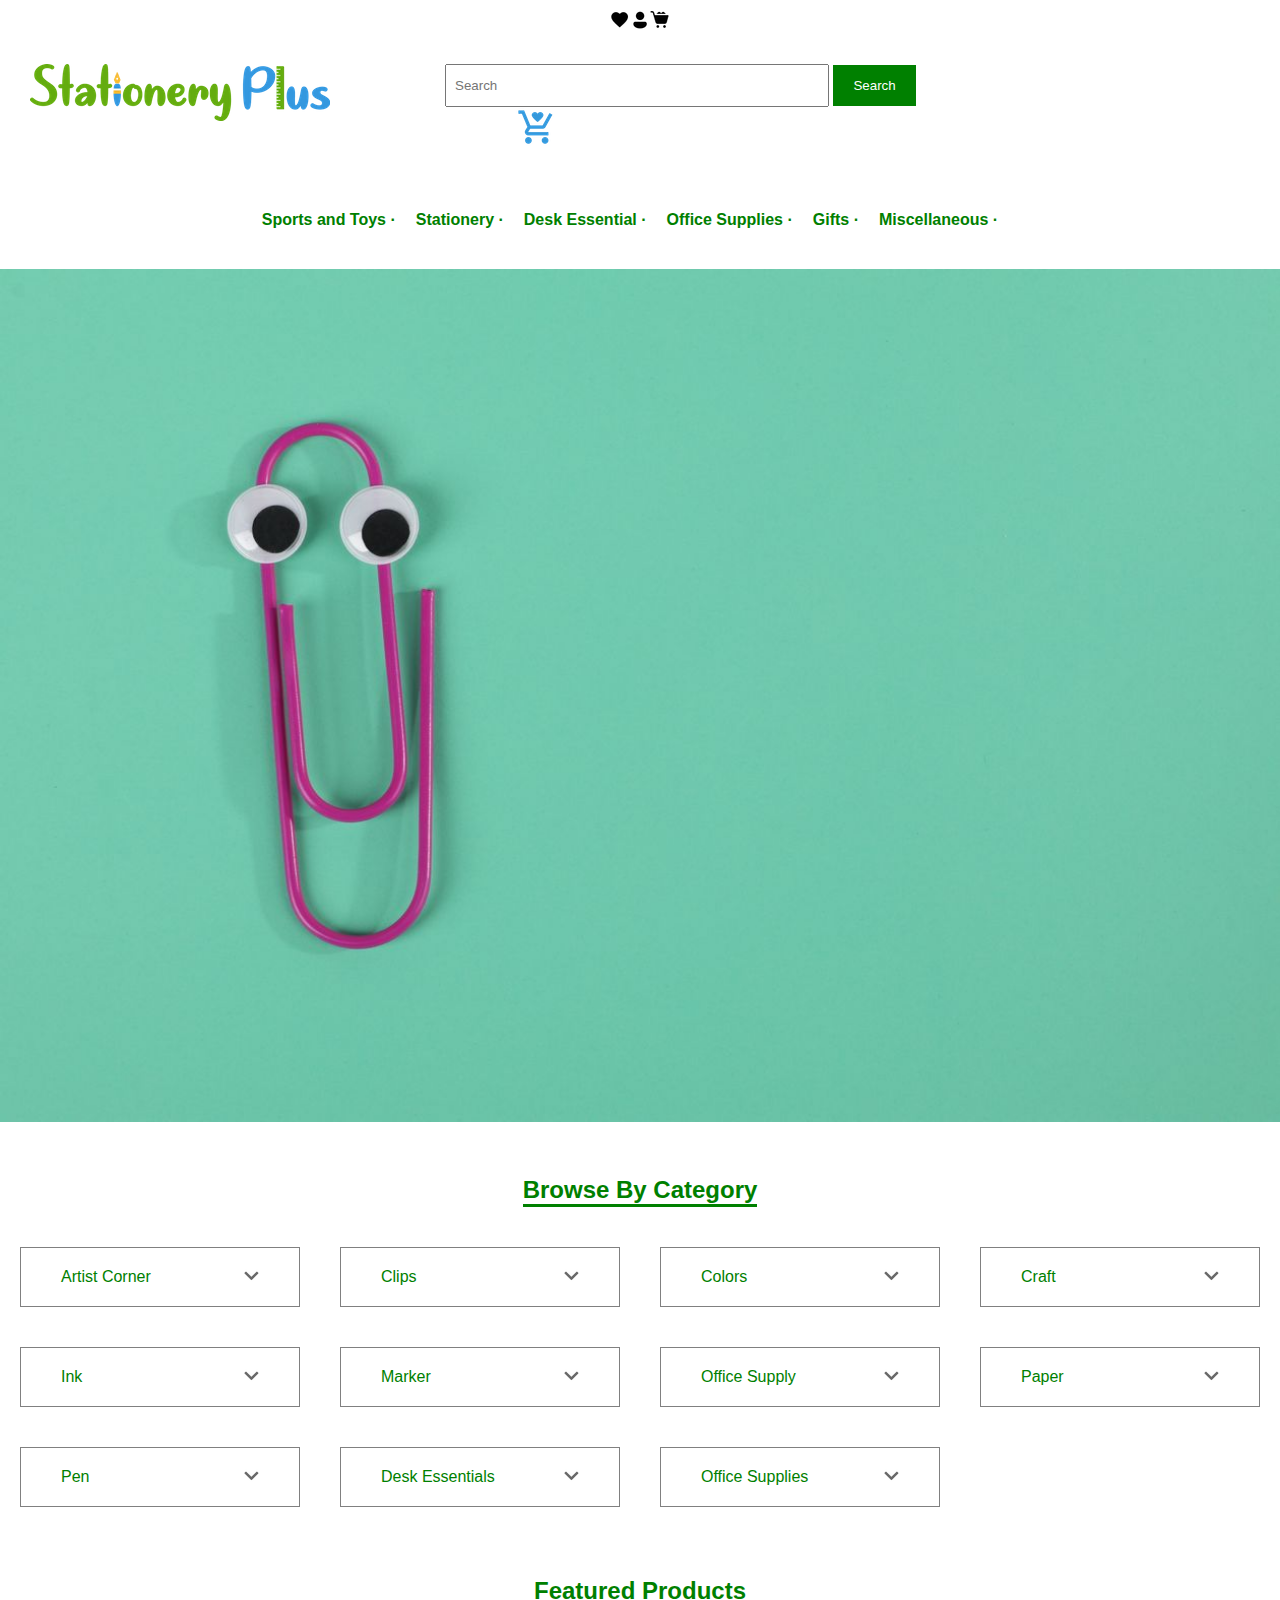
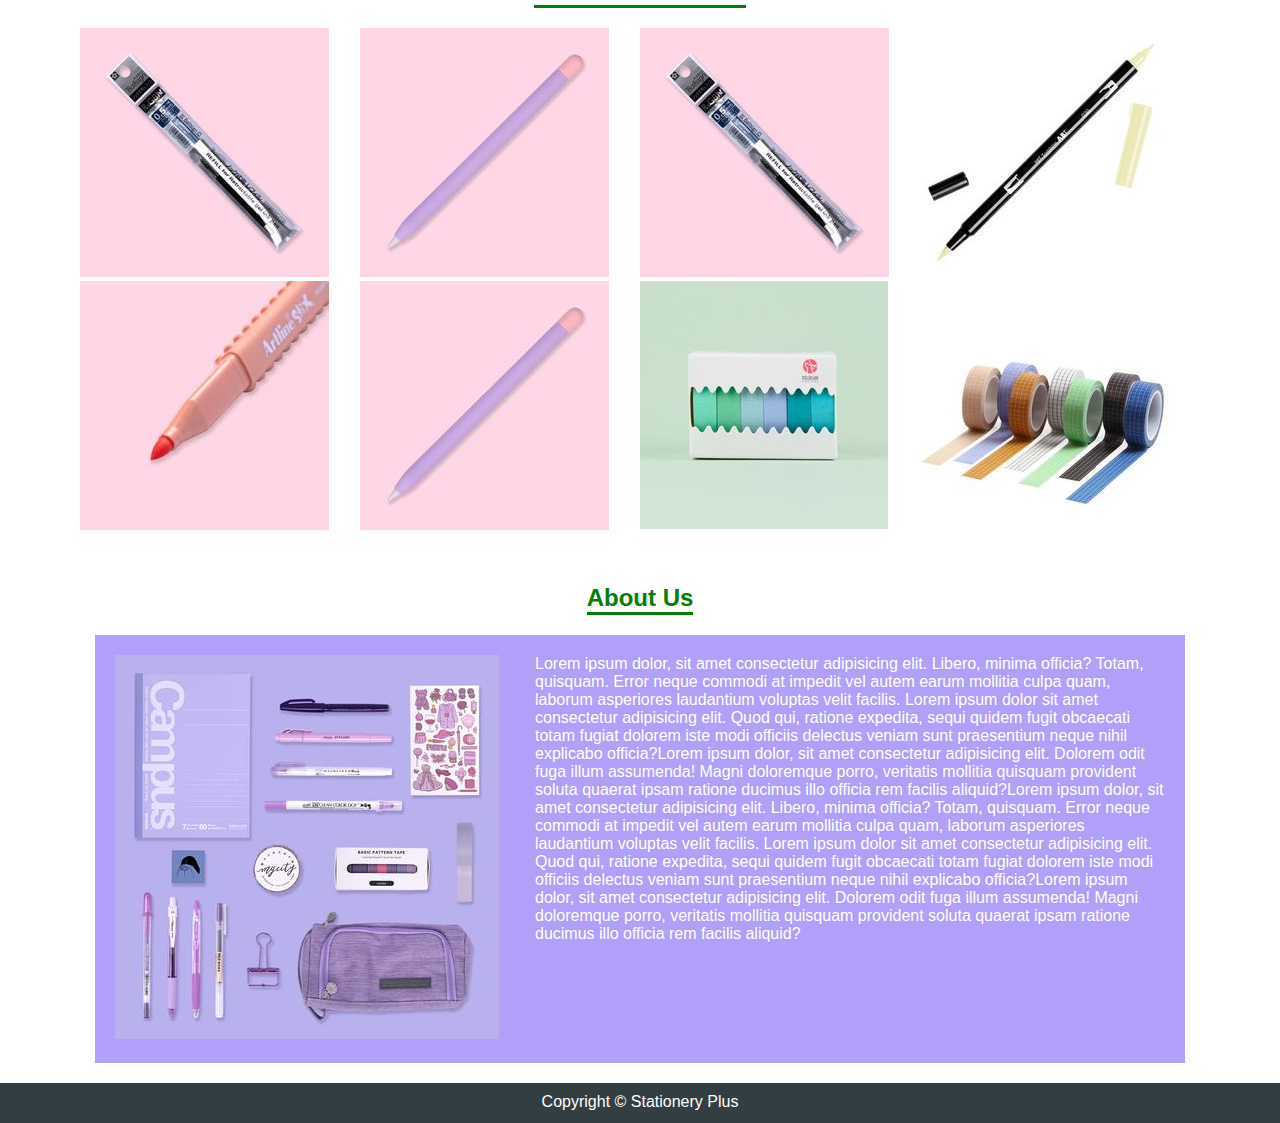
==== index.html @ c3bbb1f9 "first commit" ====
<!DOCTYPE html>
<html lang="en">

<head>
    <meta charset="UTF-8">
    <meta http-equiv="X-UA-Compatible" content="IE=edge">
    <meta name="viewport" content="width=device-width, initial-scale=1.0">
    <link rel="stylesheet" href="./css/reset.css">
    <link rel="stylesheet" href="./css/layout.css">
    <link rel="stylesheet" href="css/style.css">
    <title>Stationery Plus</title>
</head>

<body>
    <header>
        <top-header>
            <ul class="top-icons">
                <li class="top-icon">
                    <a href="#"><img src="./img/icons/icons8-heart-24.png" alt="favourites"></a>
                </li>
                <li class="top-icon">
                    <a href="#"><img src="./img/icons/icons8-account-48.png" alt="my account"></a>
                </li>
                <li class="top-icon">
                    <a href="#"><img src="./img/icons/icons8-buying-30.png" alt="cart"></a>
                </li>
            </ul>
        </top-header>
        <bottom-header>
            <div class="logo-header">
                <div class="logo-wrapper">
                    <img src="./img/logo.png" alt="#">
                </div>
                <div class="search-wrapper">
                    <input type="text" placeholder="Search">
                    <button class="search-button">Search</button>
                </div>
                <div class="cart-wrapper">
                    <img src="./img/icons/5aab5318-c19e-4241-a683-129e97565eda.png" alt="cart">
                </div>

            </div>
        </bottom-header>
    </header>
    <navbar>
        <ul class="bottom-navbar">
            <li> <a href="#">Sports and Toys &middot;</a></li>
            <li><a href="#">Stationery &middot;</a></li>
            <li><a href="#">Desk Essential &middot;</a></li>
            <li><a href="#">Office Supplies &middot;</a></li>
            <li><a href="#">Gifts &middot;</a></li>
            <li><a href="#">Miscellaneous &#183;</a></li>
        </ul>
    </navbar>
    <main>
        <section class="wrapper carousel clearfix">
            <img src="./img/items/case.jpg" alt="pexels">
        </section>
        <section class="wrapper category">
            <h2 class="section-title">Browse By Category</h2>
            <div class="boxes">
                <ul class="list-of-categories">
                    <li class="category-item">Artist Corner <img src="./img/icons/icons8-expand-arrow-26(1).png" alt=""></li>
                    <li class="category-item">Clips <img src="./img/icons/icons8-expand-arrow-26(1).png" alt=""></li>
                    <li class="category-item">Colors <img src="./img/icons/icons8-expand-arrow-26(1).png" alt=""></li>
                    <li class="category-item">Craft <img src="./img/icons/icons8-expand-arrow-26(1).png" alt=""></li>
                    <li class="category-item">Ink <img src="./img/icons/icons8-expand-arrow-26(1).png" alt=""></li>
                    <li class="category-item">Marker <img src="./img/icons/icons8-expand-arrow-26(1).png" alt=""></li>
                    <li class="category-item">Office Supply <img src="./img/icons/icons8-expand-arrow-26(1).png" alt=""></li>
                    <li class="category-item">Paper <img src="./img/icons/icons8-expand-arrow-26(1).png" alt=""></li>
                    <li class="category-item">Pen <img src="./img/icons/icons8-expand-arrow-26(1).png" alt=""></li>
                    <li class="category-item"> Desk Essentials <img src="./img/icons/icons8-expand-arrow-26(1).png" alt=""></li>
                    <li class="category-item">Office Supplies <img src="./img/icons/icons8-expand-arrow-26(1).png" alt=""></li>

                </ul>
            </div>
        </section>
        <section class="wrapper products clearfix">
            <h2 class="section-title">Featured Products</h2>
            <div class="product-group">
                <li class="product-item">
                    <a href="#"><img src="./img/items/ballpen.jpg" alt=""></a>
                </li>
                <li class="product-item">
                    <a href="#"><img src="./img/items/pencil.jpg" alt="pencil case"></a>
                </li>
                <li class="product-item">
                    <a href="#"><img src="./img/items/ballpen.jpg" alt="ballpen"></a>
                </li>
                <li class="product-item">
                    <a href="#"><img src="./img/items/double-marker.jpg" alt="double marker"></a>
                </li>
                <li class="product-item">
                    <a href="#"><img src="./img/items/marker.jpg" alt="marker"></a>
                </li>
                <li class="product-item">
                    <a href="#"><img src="./img/items/pencil.jpg" alt="pencil"></a>
                </li>
                <li class="product-item">
                    <a href="#"><img src="./img/items/ribbon.jpg" alt="ribbon"></a>
                </li>
                <li class="product-item">
                    <a href="#"><img src="./img/items/tape.jpg" alt="tape"></a>
                </li>
                <!-- <li class="product-item">
                    <a href="#"><img src="./img/items/scissors-1.jpg" alt="scissors"></a>
                </li> -->

            </div>
        </section>
        <article class="wrapper aboutus">
            <h2 class="section-title">About Us</h2>
            <div class="container">
                <div class="about-image"><img src="./img/purple_384x384.jpg" alt="Set Stationary"></div>
                <div class="about-text">Lorem ipsum dolor, sit amet consectetur adipisicing elit. Libero, minima officia? Totam, quisquam. Error neque commodi at impedit vel autem earum mollitia culpa quam, laborum asperiores laudantium voluptas velit facilis. Lorem ipsum dolor
                    sit amet consectetur adipisicing elit. Quod qui, ratione expedita, sequi quidem fugit obcaecati totam fugiat dolorem iste modi officiis delectus veniam sunt praesentium neque nihil explicabo officia?Lorem ipsum dolor, sit amet consectetur
                    adipisicing elit. Dolorem odit fuga illum assumenda! Magni doloremque porro, veritatis mollitia quisquam provident soluta quaerat ipsam ratione ducimus illo officia rem facilis aliquid?Lorem ipsum dolor, sit amet consectetur adipisicing
                    elit. Libero, minima officia? Totam, quisquam. Error neque commodi at impedit vel autem earum mollitia culpa quam, laborum asperiores laudantium voluptas velit facilis. Lorem ipsum dolor sit amet consectetur adipisicing elit. Quod
                    qui, ratione expedita, sequi quidem fugit obcaecati totam fugiat dolorem iste modi officiis delectus veniam sunt praesentium neque nihil explicabo officia?Lorem ipsum dolor, sit amet consectetur adipisicing elit. Dolorem odit fuga
                    illum assumenda! Magni doloremque porro, veritatis mollitia quisquam provident soluta quaerat ipsam ratione ducimus illo officia rem facilis aliquid?</div>
            </div>
        </article>
        <section class="wrapper moreinfo">
            <!-- <h2 class="section-title">Our Partners</h2> -->
            <div class="partners">

            </div>
        </section>
    </main>
    <footer>
        Copyright &#169; Stationery Plus
    </footer>
</body>

</html>
---- css/layout.css ----
.top-icons {
     margin: 0 auto;
     display: table;
     padding: 10px 0;
 }
 
 .top-icon {
     display: inline-block;
 }
 
 .logo-header {
     display: inline-block;
     padding: 20px 30px;
 }
 
 .logo {
     padding: 10px;
 }
 
 .logo-wrapper {
     float: left;
 }
 
 .search-wrapper {
     float: left;
     margin-left: 115px;
 }
 
 .search-wrapper>input {
     padding: 12px 195px 12px 8px;
 }
 
 .search-button {
     padding: 13px 20px;
 }
 
 .cart-wrapper {
     display: inline-block;
     margin: 0px 185px;
 }
 
 navbar>ul {
     padding: 40px 20px;
     display: table;
     margin: 0 auto;
 }
 
 navbar>ul>li {
     display: inline-block;
     padding-right: 20px;
 }
 
 .carousel>img {
     width: 100%;
     height: 80%;
 }
 
 .section-title {
     margin: 0 auto 20px auto;
     display: table;
     padding: 50px 0 0 0;
 }
 
 .list-of-categories {
     margin: 0 auto;
     display: grid;
     grid-template-columns: 1fr 1fr 1fr 1fr;
 }
 
 .category-item {
     padding: 20px 40px;
     margin: 20px;
     display: inline-block;
 }
 
 .category-item>img {
     float: right;
 }
 
 .product-group {
     margin: 0 80px;
     display: grid;
     grid-template-columns: 1fr 1fr 1fr 1fr;
     list-style: none;
 }
 
 .container {
     display: grid;
     grid-template-columns: 1fr 1.5fr;
     margin: 0 95px;
     padding: 20px;
 }
 
 footer {
     height: 40px;
     width: 100%;
     margin: 20px 0 0 0;
 }
 /* 
.products {
    height: 100px;
    width: 100%;
    background-color: yellow;
}


.moreinfo {
    height: 100px;
    width: 100%;
    background-color: blue;
}


} */
---- css/style.css ----
.search-button {
    border: none;
    background-color: green;
    color: white;
}

navbar>ul>li {
    font-weight: bold;
}

navbar>ul>li>a {
    color: green;
}

.section-title {
    color: green;
    border-bottom: 3px solid green;
}

.category-item {
    border: 1px solid grey;
    color: green;
}

.container {
    background-color: #B19FF9;
    color: white;
}

footer {
    background-color: #323E42;
    color: white;
    text-align: center;
    padding: 10px;
}
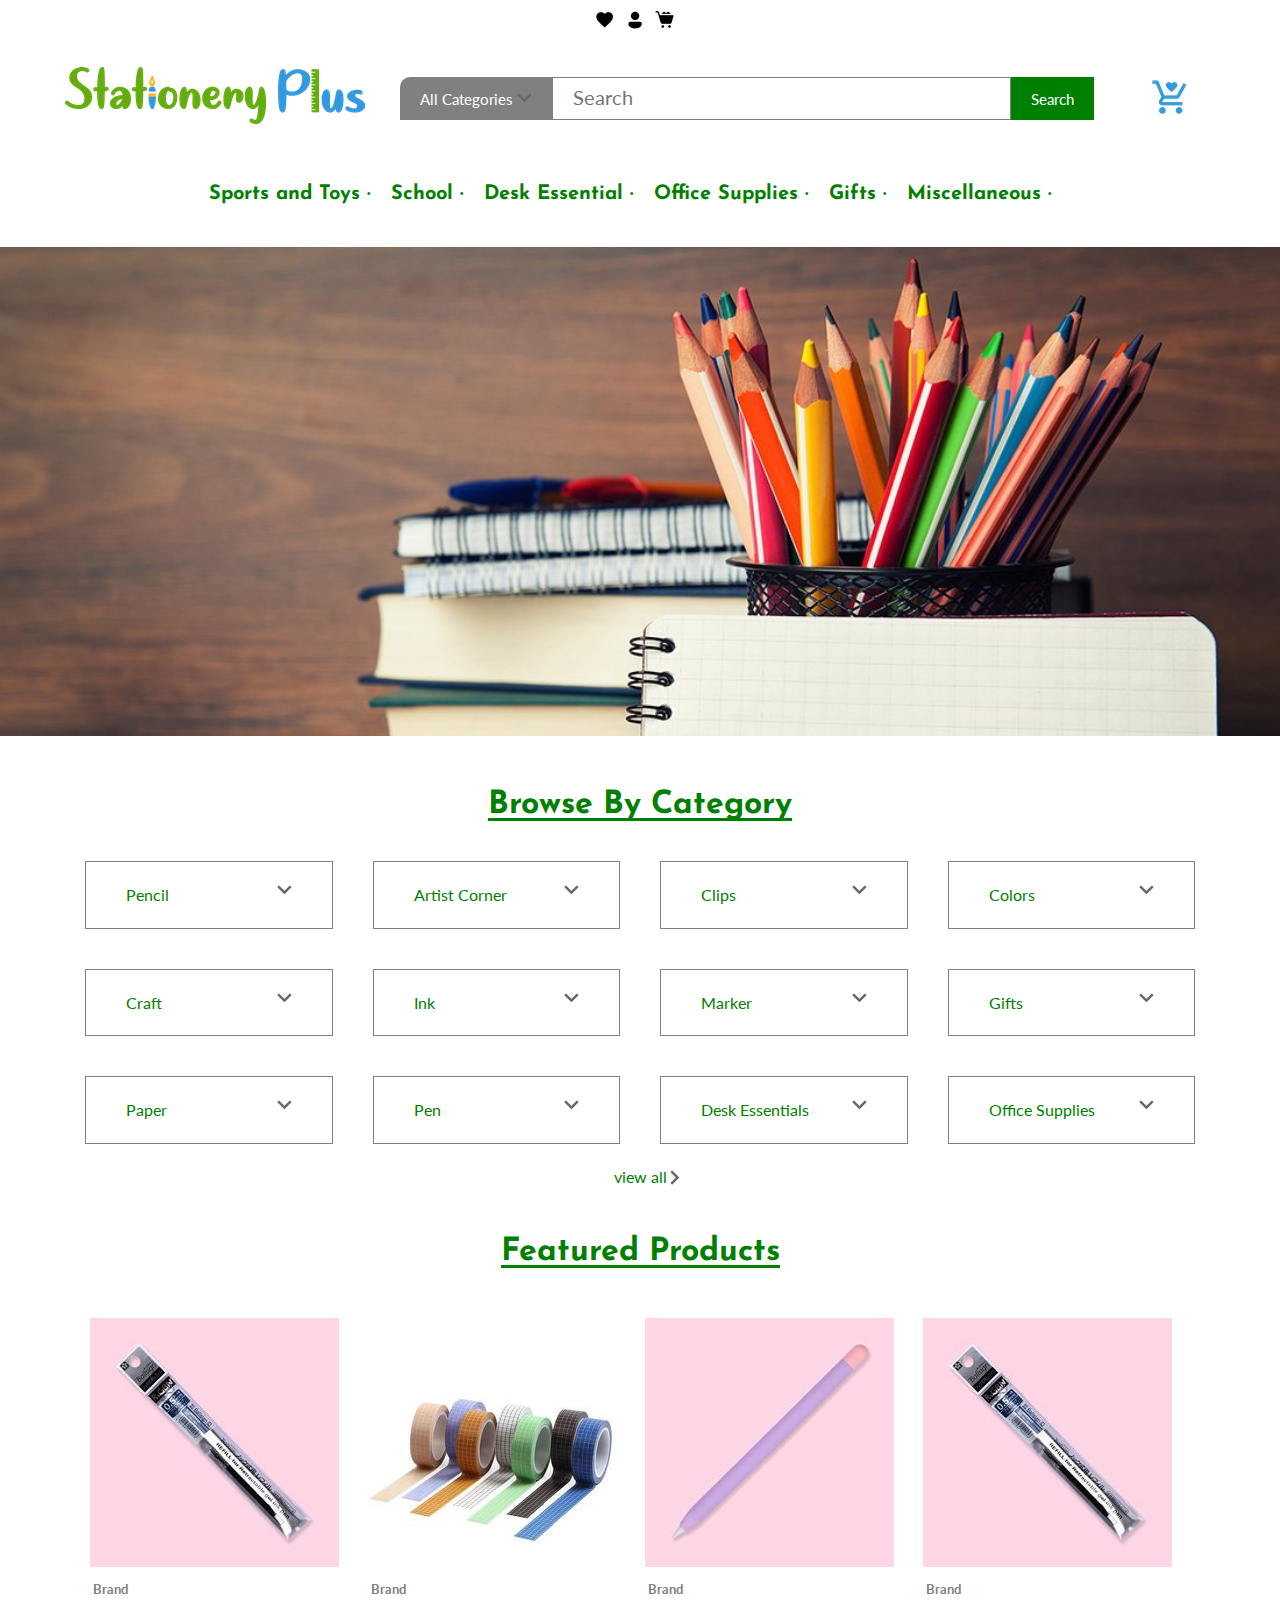
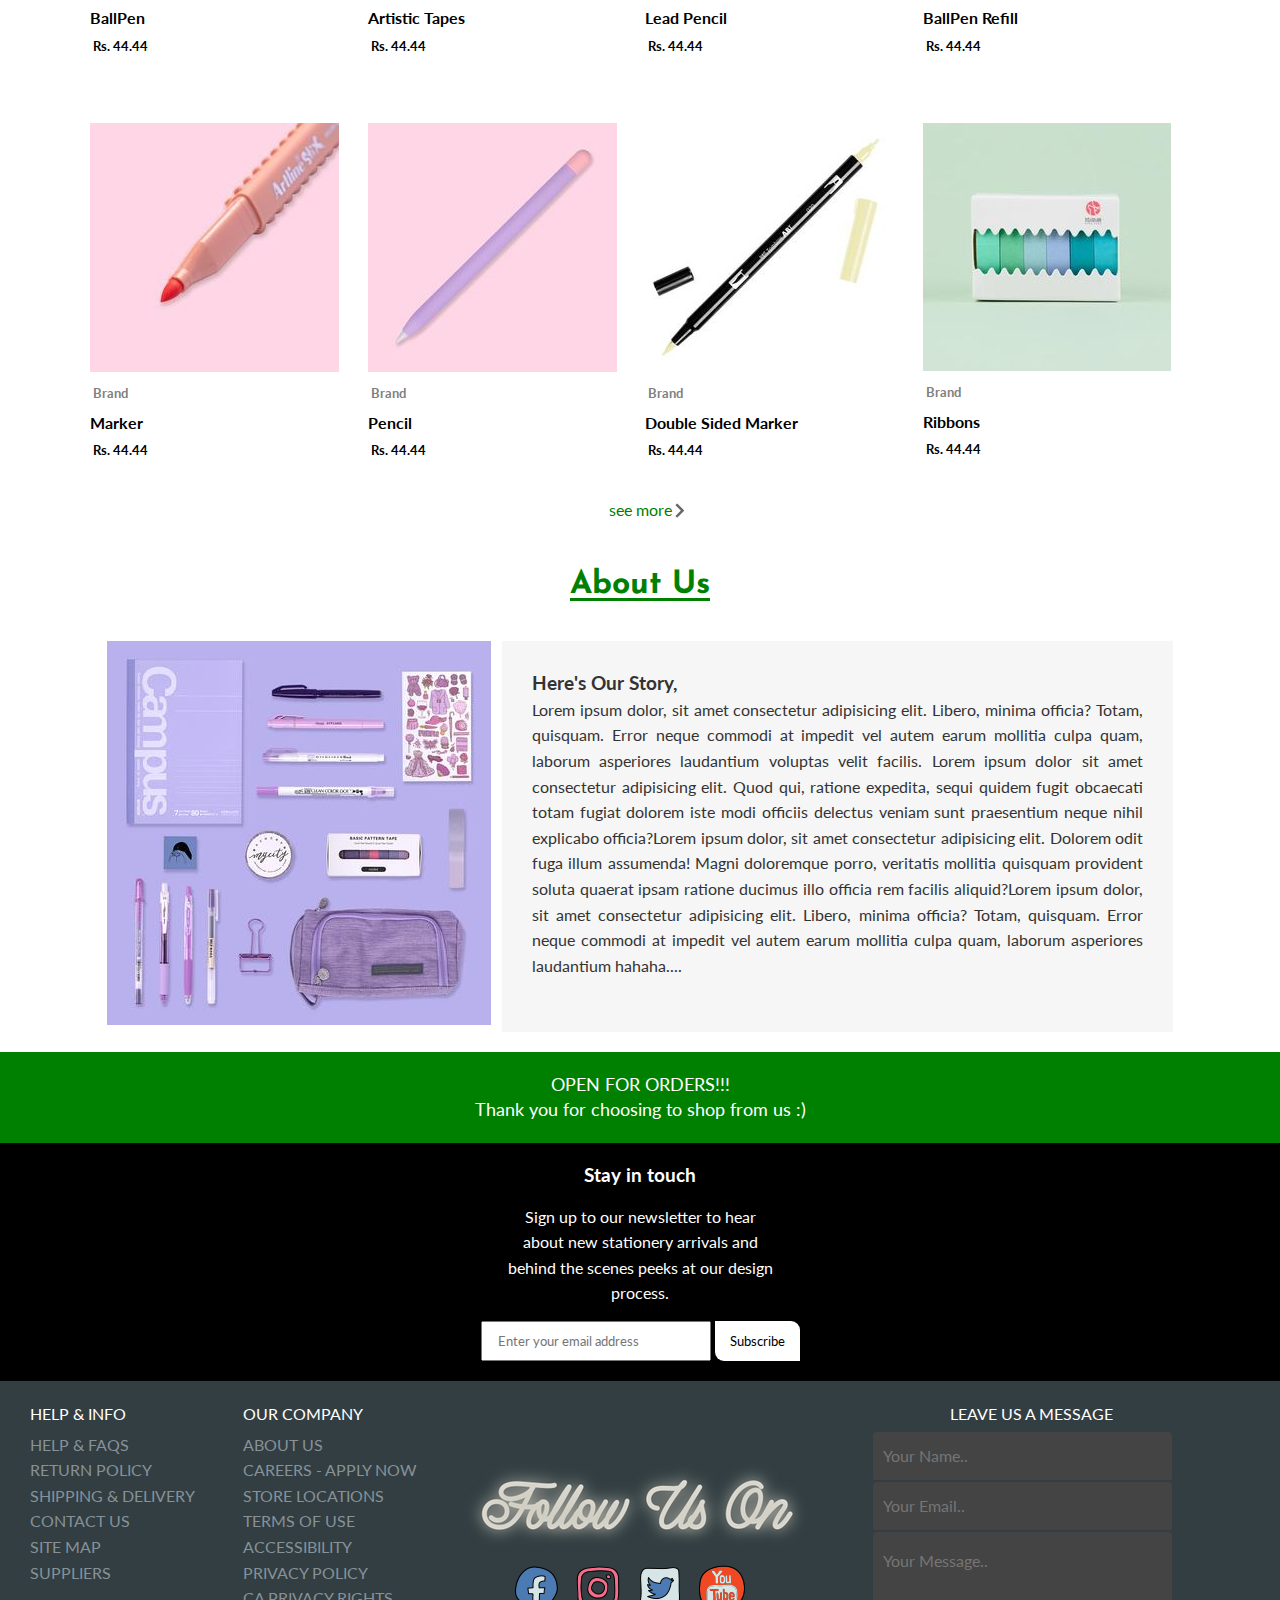
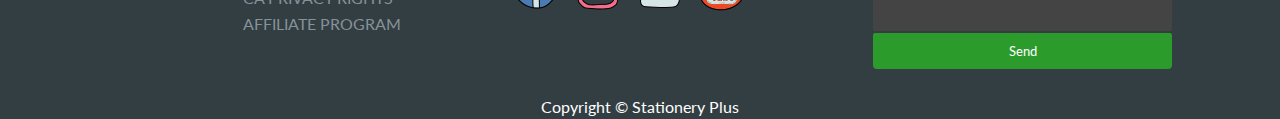
==== commit 2b3962be: "style: index page layout" ====
--- a/index.html
+++ b/index.html
@@ -8,6 +8,9 @@
     <link rel="stylesheet" href="./css/reset.css">
     <link rel="stylesheet" href="./css/layout.css">
     <link rel="stylesheet" href="css/style.css">
+    <link rel="preconnect" href="https://fonts.gstatic.com">
+    <link href="https://fonts.googleapis.com/css2?family=Josefin+Sans:wght@100;200;300;400;500;600;700&display=swap" rel="stylesheet">
+    <link href="https://fonts.googleapis.com/css2?family=Lato:wght@300;400;700;900&display=swap" rel="stylesheet">
     <title>Stationery Plus</title>
 </head>
 
@@ -32,8 +35,12 @@
                     <img src="./img/logo.png" alt="#">
                 </div>
                 <div class="search-wrapper">
-                    <input type="text" placeholder="Search">
-                    <button class="search-button">Search</button>
+                    <form action="#">
+                        <div class="search-text">
+                            <button class="category-search-button button">All Categories <img src="./img/icons/icons8-expand-arrow-26(1).png" alt="dropdown"></button><input type="text" placeholder="Search"><button class="search-button button">Search</button>
+                        </div>
+                    </form>
+                    </form>
                 </div>
                 <div class="cart-wrapper">
                     <img src="./img/icons/5aab5318-c19e-4241-a683-129e97565eda.png" alt="cart">
@@ -45,7 +52,7 @@
     <navbar>
         <ul class="bottom-navbar">
             <li> <a href="#">Sports and Toys &middot;</a></li>
-            <li><a href="#">Stationery &middot;</a></li>
+            <li><a href="#">School &middot;</a></li>
             <li><a href="#">Desk Essential &middot;</a></li>
             <li><a href="#">Office Supplies &middot;</a></li>
             <li><a href="#">Gifts &middot;</a></li>
@@ -54,70 +61,115 @@
     </navbar>
     <main>
         <section class="wrapper carousel clearfix">
-            <img src="./img/items/case.jpg" alt="pexels">
+            <img src="./img/banner.jpg" alt="pexels">
         </section>
         <section class="wrapper category">
             <h2 class="section-title">Browse By Category</h2>
             <div class="boxes">
                 <ul class="list-of-categories">
+                    <li class="category-item">Pencil <img src="./img/icons/icons8-expand-arrow-26(1).png" alt=""></li>
                     <li class="category-item">Artist Corner <img src="./img/icons/icons8-expand-arrow-26(1).png" alt=""></li>
                     <li class="category-item">Clips <img src="./img/icons/icons8-expand-arrow-26(1).png" alt=""></li>
                     <li class="category-item">Colors <img src="./img/icons/icons8-expand-arrow-26(1).png" alt=""></li>
                     <li class="category-item">Craft <img src="./img/icons/icons8-expand-arrow-26(1).png" alt=""></li>
                     <li class="category-item">Ink <img src="./img/icons/icons8-expand-arrow-26(1).png" alt=""></li>
                     <li class="category-item">Marker <img src="./img/icons/icons8-expand-arrow-26(1).png" alt=""></li>
-                    <li class="category-item">Office Supply <img src="./img/icons/icons8-expand-arrow-26(1).png" alt=""></li>
+                    <li class="category-item">Gifts<img src="./img/icons/icons8-expand-arrow-26(1).png" alt=""></li>
                     <li class="category-item">Paper <img src="./img/icons/icons8-expand-arrow-26(1).png" alt=""></li>
                     <li class="category-item">Pen <img src="./img/icons/icons8-expand-arrow-26(1).png" alt=""></li>
                     <li class="category-item"> Desk Essentials <img src="./img/icons/icons8-expand-arrow-26(1).png" alt=""></li>
                     <li class="category-item">Office Supplies <img src="./img/icons/icons8-expand-arrow-26(1).png" alt=""></li>
-
                 </ul>
+                <span class="view-all"><a href="#">view all 
+                    <span><img class="more-btn" src="./img/icons/view-more.png" alt="view more"></span></a>
+                </span>
             </div>
         </section>
         <section class="wrapper products clearfix">
             <h2 class="section-title">Featured Products</h2>
             <div class="product-group">
                 <li class="product-item">
-                    <a href="#"><img src="./img/items/ballpen.jpg" alt=""></a>
+                    <a href="#"><img src="./img/items/ballpen.jpg" alt="ballpen"></a>
+                    <span>
+                        <h5 class="brand">Brand</h5>
+                        <h4 class="title">BallPen</h4>
+                        <h5 class="price">Rs. 44.44</h5>
+                    </span>
+                </li>
+                <li class="product-item">
+                    <a href="#"><img src="./img/items/tape.jpg" alt="tape"></a>
+                    <span>
+                        <h5 class="brand">Brand</h5>
+                        <h4 class="title">Artistic Tapes</h4>
+                        <h5 class="price">Rs. 44.44</h5>
+                    </span>
                 </li>
                 <li class="product-item">
                     <a href="#"><img src="./img/items/pencil.jpg" alt="pencil case"></a>
+                    <span>
+                        <h5 class="brand">Brand</h5>
+                        <h4 class="title">Lead Pencil</h4>
+                        <h5 class="price">Rs. 44.44</h5>
+                    </span>
                 </li>
                 <li class="product-item">
                     <a href="#"><img src="./img/items/ballpen.jpg" alt="ballpen"></a>
+                    <span>
+                        <h5 class="brand">Brand</h5>
+                        <h4 class="title">BallPen Refill</h4>
+                        <h5 class="price">Rs. 44.44</h5>
+                    </span>
+                </li>
+                <li class="product-item">
+                    <a href="#"><img src="./img/items/marker.jpg" alt="marker"></a>
+                    <span>
+                        <h5 class="brand">Brand</h5>
+                        <h4 class="title">Marker</h4>
+                        <h5 class="price">Rs. 44.44</h5>
+                    </span>
+                </li>
+                <li class="product-item">
+                    <a href="#"><img src="./img/items/pencil.jpg" alt="pencil"></a>
+                    <span>
+                        <h5 class="brand">Brand</h5>
+                        <h4 class="title">Pencil</h4>
+                        <h5 class="price">Rs. 44.44</h5>
+                    </span>
                 </li>
                 <li class="product-item">
                     <a href="#"><img src="./img/items/double-marker.jpg" alt="double marker"></a>
-                </li>
-                <li class="product-item">
-                    <a href="#"><img src="./img/items/marker.jpg" alt="marker"></a>
-                </li>
-                <li class="product-item">
-                    <a href="#"><img src="./img/items/pencil.jpg" alt="pencil"></a>
+                    <span>
+                        <h5 class="brand">Brand</h5>
+                        <h4 class="title">Double Sided Marker</h4>
+                        <h5 class="price">Rs. 44.44</h5>
+                    </span>
                 </li>
                 <li class="product-item">
                     <a href="#"><img src="./img/items/ribbon.jpg" alt="ribbon"></a>
-                </li>
-                <li class="product-item">
-                    <a href="#"><img src="./img/items/tape.jpg" alt="tape"></a>
+                    <span>
+                        <h5 class="brand">Brand</h5>
+                        <h4 class="title">Ribbons</h4>
+                        <h5 class="price">Rs. 44.44</h5>
+                    </span>
                 </li>
                 <!-- <li class="product-item">
                     <a href="#"><img src="./img/items/scissors-1.jpg" alt="scissors"></a>
                 </li> -->
-
-            </div>
+            </div>
+            <span class="view-all"><a href="#">see more
+                <span><img class="more-btn" src="./img/icons/view-more.png" alt="view more"></span></a>
+            </span>
         </section>
         <article class="wrapper aboutus">
             <h2 class="section-title">About Us</h2>
             <div class="container">
                 <div class="about-image"><img src="./img/purple_384x384.jpg" alt="Set Stationary"></div>
-                <div class="about-text">Lorem ipsum dolor, sit amet consectetur adipisicing elit. Libero, minima officia? Totam, quisquam. Error neque commodi at impedit vel autem earum mollitia culpa quam, laborum asperiores laudantium voluptas velit facilis. Lorem ipsum dolor
-                    sit amet consectetur adipisicing elit. Quod qui, ratione expedita, sequi quidem fugit obcaecati totam fugiat dolorem iste modi officiis delectus veniam sunt praesentium neque nihil explicabo officia?Lorem ipsum dolor, sit amet consectetur
-                    adipisicing elit. Dolorem odit fuga illum assumenda! Magni doloremque porro, veritatis mollitia quisquam provident soluta quaerat ipsam ratione ducimus illo officia rem facilis aliquid?Lorem ipsum dolor, sit amet consectetur adipisicing
-                    elit. Libero, minima officia? Totam, quisquam. Error neque commodi at impedit vel autem earum mollitia culpa quam, laborum asperiores laudantium voluptas velit facilis. Lorem ipsum dolor sit amet consectetur adipisicing elit. Quod
-                    qui, ratione expedita, sequi quidem fugit obcaecati totam fugiat dolorem iste modi officiis delectus veniam sunt praesentium neque nihil explicabo officia?Lorem ipsum dolor, sit amet consectetur adipisicing elit. Dolorem odit fuga
-                    illum assumenda! Magni doloremque porro, veritatis mollitia quisquam provident soluta quaerat ipsam ratione ducimus illo officia rem facilis aliquid?</div>
+                <div class="about-text">
+                    <h3 class="about-subtitle">Here's Our Story,</h3>
+                    Lorem ipsum dolor, sit amet consectetur adipisicing elit. Libero, minima officia? Totam, quisquam. Error neque commodi at impedit vel autem earum mollitia culpa quam, laborum asperiores laudantium voluptas velit facilis. Lorem ipsum dolor sit amet consectetur
+                    adipisicing elit. Quod qui, ratione expedita, sequi quidem fugit obcaecati totam fugiat dolorem iste modi officiis delectus veniam sunt praesentium neque nihil explicabo officia?Lorem ipsum dolor, sit amet consectetur adipisicing elit.
+                    Dolorem odit fuga illum assumenda! Magni doloremque porro, veritatis mollitia quisquam provident soluta quaerat ipsam ratione ducimus illo officia rem facilis aliquid?Lorem ipsum dolor, sit amet consectetur adipisicing elit. Libero,
+                    minima officia? Totam, quisquam. Error neque commodi at impedit vel autem earum mollitia culpa quam, laborum asperiores laudantium hahaha....</div>
             </div>
         </article>
         <section class="wrapper moreinfo">
@@ -126,8 +178,92 @@
 
             </div>
         </section>
+        <section class="wrapper shop-notification">
+            <div class="notification">
+                <p>OPEN FOR ORDERS!!!</p>
+                <p>Thank you for choosing to shop from us :)</p>
+            </div>
+        </section>
     </main>
     <footer>
+        <div class="newsletter">
+            <h3>Stay in touch</h3>
+            <p class="newsletter-message">Sign up to our newsletter to hear about new stationery arrivals and behind the scenes peeks at our design process.</p>
+            <form method="post" action="#" id="contact_form" accept-charset="UTF-8">
+                <div class="input-group">
+                    <input type="email" placeholder="Enter your email address" id="email">
+                    <span class="input-group-btn">
+                          <input type="submit" class="btn" id="subscribe" value="Subscribe">
+                        </span>
+                </div>
+
+            </form>
+        </div>
+        <div class="footer-row">
+            <div class="footer-column">
+                <div class="footer-main">
+                    <div class="helpinfo">
+                        <div class="footer-title">Help &amp; Info</div>
+                        <ul>
+                            <li><a href="#" class="footer-links" target="">Help &amp; FAQs</a></li>
+                            <li><a href="#" class="footer-links" target="_self">Return Policy</a></li>
+                            <li><a href="#" class="footer-links" target="_self">Shipping &amp; Delivery</a></li>
+                            <li><a href="#" class="footer-links" target="_blank">Contact Us</a></li>
+                            <li><a href="#" class="footer-links" target="_self">Site Map</a></li>
+                            <li><a href="#" class="footer-links" target="_self">Suppliers</a></li>
+                        </ul>
+                    </div>
+                </div>
+            </div>
+            <div class="footer-column ">
+                <div class="footer-main">
+                    <div class="company">
+                        <div class="footer-title">Our Company</div>
+                        <ul>
+                            <li><a href="#" class="footer-links" target="_self">About Us</a></li>
+                            <li><a href="#" class="footer-links" target="_blank">Careers - Apply Now</a></li>
+                            <li><a href="#" class="footer-links" target="_self">Store Locations</a></li>
+                            <li><a href="#" class="footer-links" target="_self">Terms of Use</a></li>
+                            <li><a href="#" class="footer-links" target="_blank">Accessibility</a></li>
+                            <li><a href="#" class="footer-links" target="_self">Privacy Policy</a></li>
+                            <li><a href="#" class="footer-links" target="_self">CA Privacy Rights</a></li>
+                            <li><a href="#" class="footer-links" target="_blank">Affiliate Program</a></li>
+                        </ul>
+                    </div>
+                </div>
+            </div>
+            <div class="footer-column">
+                <div class="footer-main">
+                    <div class="resources">
+                        <div class="something"></div>
+                        <img id="elephant" src="./img/path1454-2.png" alt="hi">
+                        <div class="icons">
+                            <ul class="icons">
+                                <li class="social-icon">
+                                    <a href="#"><img src="./img/icons/icons8-facebook-48.png" alt="facebook"></a>
+                                </li>
+                                <li class="social-icon">
+                                    <a href="#"><img src="./img/icons/icons8-instagram-48.png" alt="facebook"></a>
+                                </li>
+                                <li class="social-icon">
+                                    <a href="#"><img src="./img/icons/icons8-twitter-48.png" alt="facebook"></a>
+                                </li>
+                                <li class="social-icon">
+                                    <a href="#"><img src="./img/icons/icons8-youtube-48.png" alt="facebook"></a>
+                                </li>
+                            </ul>
+                        </div>
+                    </div>
+                </div>
+            </div>
+            <form class="query-form" action="#">
+                <div class="footer-title form-title">Leave Us a Message</div>
+                <input type="text" class="input-text input" placeholder="Your Name..">
+                <input type="email" class="input-email input" placeholder="Your Email..">
+                <input type="text" class="input-message input" placeholder="Your Message..">
+                <button class="send-button">Send</button>
+            </form>
+        </div>
         Copyright &#169; Stationery Plus
     </footer>
 </body>
--- a/css/layout.css
+++ b/css/layout.css
@@ -6,11 +6,12 @@
  
  .top-icon {
      display: inline-block;
+     margin-right: 10px;
  }
  
  .logo-header {
      display: inline-block;
-     padding: 20px 30px;
+     padding: 20px 0 0 65px;
  }
  
  .logo {
@@ -23,20 +24,28 @@
  
  .search-wrapper {
      float: left;
-     margin-left: 115px;
- }
- 
- .search-wrapper>input {
-     padding: 12px 195px 12px 8px;
+     margin-left: 25px;
+     padding: 10px;
+ }
+ 
+ .search-text>input {
+     padding: 7px 188px 10px 20px;
+     display: inline-block;
+ }
+ 
+ .button {
+     padding: 13px 20px 12px 20px;
  }
  
  .search-button {
-     padding: 13px 20px;
+     display: inline-block;
+     padding: 13px 20px 12px 20px;
  }
  
  .cart-wrapper {
-     display: inline-block;
-     margin: 0px 185px;
+     float: right;
+     margin: 0px -95px 0 0;
+     padding: 10px;
  }
  
  navbar>ul {
@@ -62,9 +71,24 @@
  }
  
  .list-of-categories {
+     margin: 0px 65px;
+     display: grid;
+     grid-template-columns: 1fr 1fr 1fr 1fr;
+ }
+ 
+ .view-all>a {
+     display: table;
      margin: 0 auto;
-     display: grid;
-     grid-template-columns: 1fr 1fr 1fr 1fr;
+ }
+ 
+ .view-all>a>img {
+     margin-top: 3px;
+     position: absolute;
+ }
+ 
+ .more-btn {
+     margin: 6px 0 0 0;
+     position: absolute;
  }
  
  .category-item {
@@ -78,37 +102,120 @@
  }
  
  .product-group {
-     margin: 0 80px;
+     margin: 0px 85px;
      display: grid;
      grid-template-columns: 1fr 1fr 1fr 1fr;
-     list-style: none;
+ }
+ 
+ .brand {
+     padding: 3px;
+ }
+ 
+ .price {
+     padding: 3px;
+ }
+ 
+ .product-item {
+     padding: 30px 5px;
  }
  
  .container {
      display: grid;
-     grid-template-columns: 1fr 1.5fr;
-     margin: 0 95px;
+     grid-template-columns: 1fr 1.7fr;
+     margin: 0 87px;
      padding: 20px;
  }
  
+ .about-text {
+     text-align: justify;
+     float: left;
+     padding: 30px;
+ }
+ 
+ .shop-notification {
+     padding: 20px 15px;
+     background-color: green;
+     color: white;
+ }
+ 
+ .notification {
+     text-align: center;
+     font-size: large;
+ }
+ 
  footer {
-     height: 40px;
      width: 100%;
-     margin: 20px 0 0 0;
- }
- /* 
-.products {
-    height: 100px;
-    width: 100%;
-    background-color: yellow;
-}
-
-
-.moreinfo {
-    height: 100px;
-    width: 100%;
-    background-color: blue;
-}
-
-
-} */+     text-align: center;
+     margin: 0;
+ }
+ 
+ .newsletter {
+     padding: 20px;
+ }
+ 
+ .newsletter-message {
+     width: 272px;
+     display: table;
+     margin: 15px auto;
+ }
+ 
+ #email {
+     padding: 10px 45px 10px 15px;
+ }
+ 
+ .btn {
+     padding: 12px 15px;
+     border: none;
+     border-radius: 0 9px;
+     background-color: white;
+ }
+ 
+ .footer-row {
+     display: grid;
+     margin-top: 20px;
+     grid-template-columns: 1fr 1fr 2fr 2fr;
+ }
+ 
+ .footer-column {
+     text-align: justify;
+     margin-left: 30px;
+ }
+ 
+ .form-title {
+     margin-right: 70px;
+ }
+ 
+ #elephant {
+     margin: 62px 0 0 8px;
+ }
+ 
+ .icons {
+     margin: 10px 0 0 25px;
+ }
+ 
+ .social-icon {
+     display: inline;
+     padding: 5px;
+ }
+ 
+ .input {
+     display: block;
+     width: 70%;
+     height: 48px;
+     border-radius: 4px 4px 2px 2px;
+     margin-bottom: 2px;
+     margin-left: 20px;
+     padding-left: 10px;
+ }
+ 
+ .input-message.input {
+     padding: 29px 0 70px 10px;
+ }
+ 
+ .send-button {
+     display: block;
+     width: 70%;
+     text-align: center;
+     padding: 9px 12px;
+     margin: 0px 0 25px 20px;
+ }--- a/css/style.css
+++ b/css/style.css
@@ -1,7 +1,27 @@
+body {
+    line-height: 1.6em;
+}
+
+.button {
+    border: none;
+    font-size: 15px;
+}
+
+.category-search-button {
+    background-color: grey;
+    color: white;
+    border-radius: 10px 0px 0px 0px;
+}
+
+.search-text>input {
+    font-size: 20px;
+    border: 1px solid grey;
+}
+
 .search-button {
-    border: none;
     background-color: green;
     color: white;
+    border: none;
 }
 
 navbar>ul>li {
@@ -10,10 +30,15 @@
 
 navbar>ul>li>a {
     color: green;
+    font-size: 20px;
+    font-family: 'Josefin Sans', sans-serif;
 }
 
 .section-title {
     color: green;
+    font-family: 'Josefin Sans', sans-serif;
+    font-size: 32px;
+    font-weight: bold;
     border-bottom: 3px solid green;
 }
 
@@ -22,14 +47,58 @@
     color: green;
 }
 
-.container {
-    background-color: #B19FF9;
-    color: white;
+.product-group {
+    list-style: none;
+}
+
+.brand {
+    color: grey;
+}
+
+.view-all>a {
+    color: green;
+}
+
+.about-text {
+    color: #333;
+    background-color: #f6f6f6;
 }
 
 footer {
     background-color: #323E42;
     color: white;
-    text-align: center;
-    padding: 10px;
+}
+
+.newsletter {
+    background-color: #000;
+}
+
+.footer-main {
+    text-transform: uppercase;
+}
+
+.footer-title {
+    font-size: medium;
+    display: inline-block;
+    margin-bottom: 5px;
+    text-transform: uppercase;
+}
+
+.footer-links {
+    color: #869198;
+    font-size: medium;
+}
+
+.input {
+    border: none;
+    background-color: #444444;
+    color: #999;
+    font-size: 16px;
+}
+
+.send-button {
+    background-color: #2b9b2b;
+    border: 1px solid transparent;
+    border-radius: 2px 2px 4px 4px;
+    color: #fff;
 }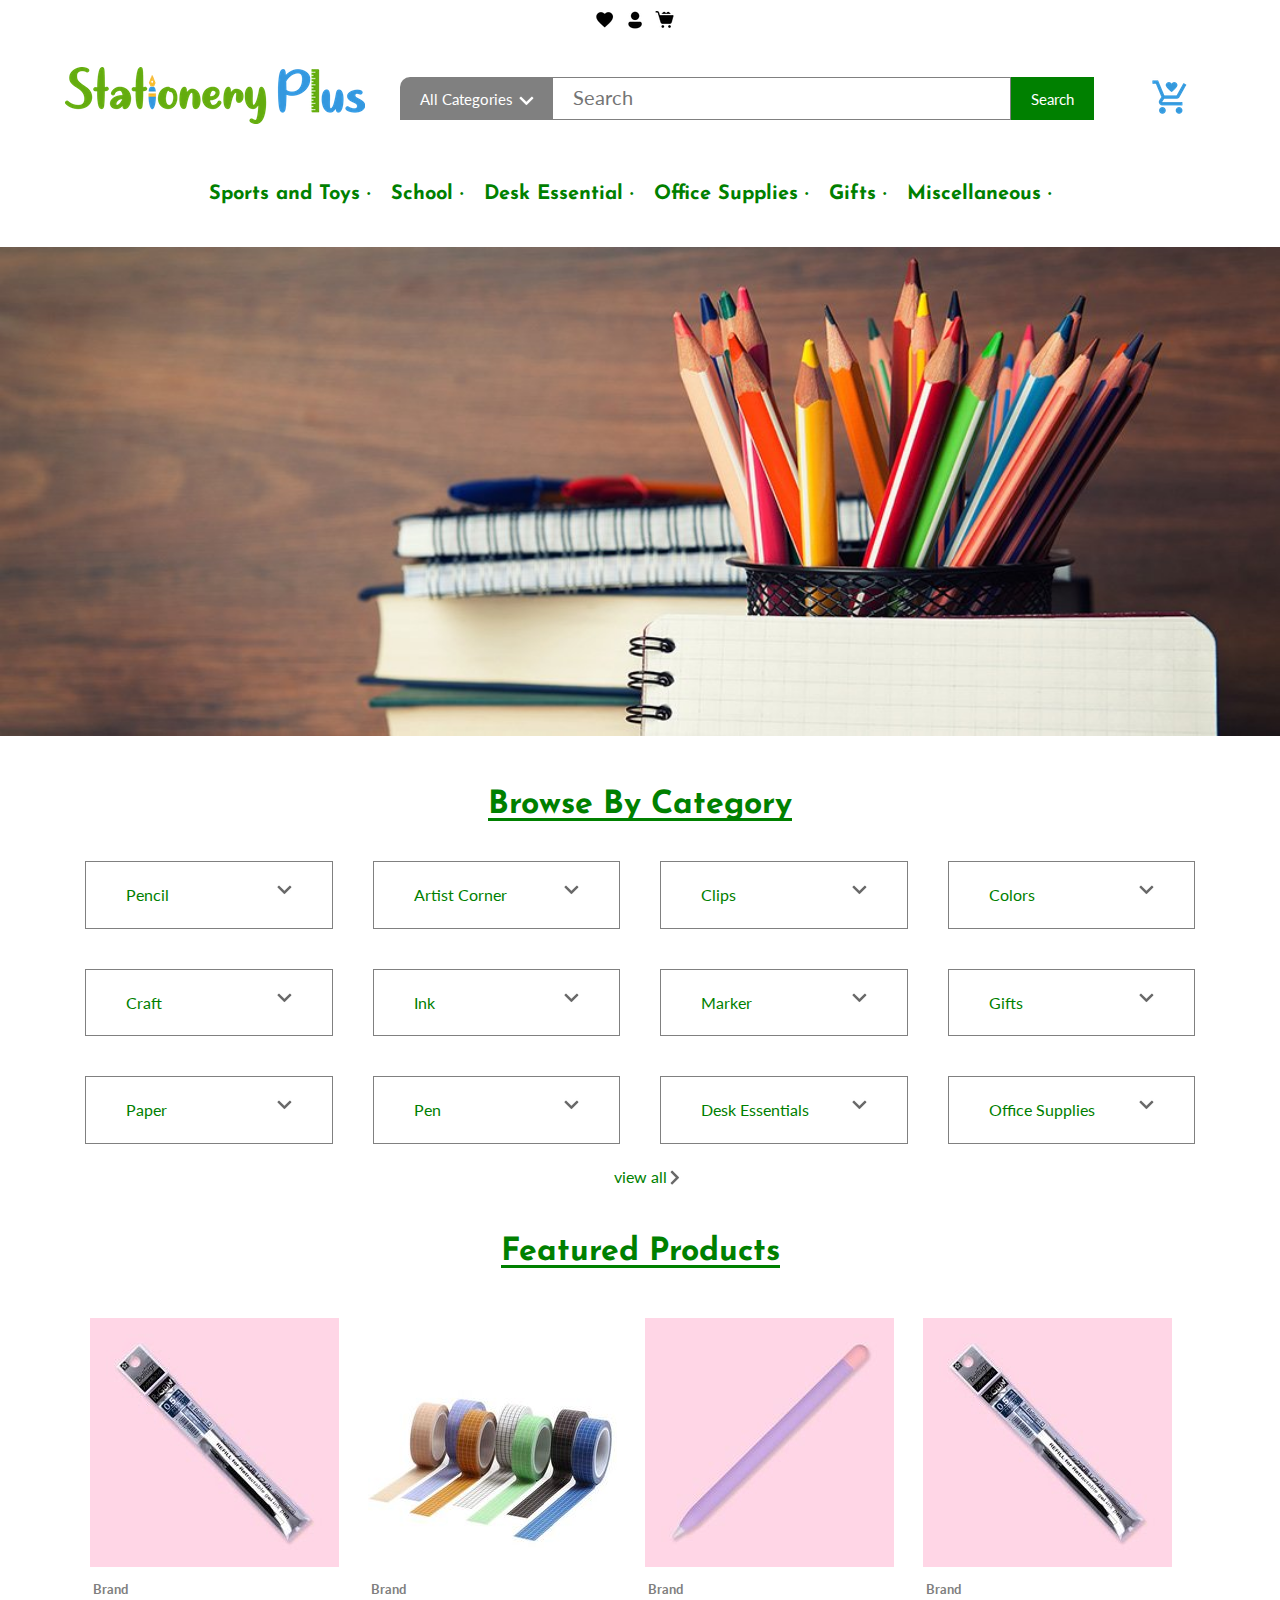
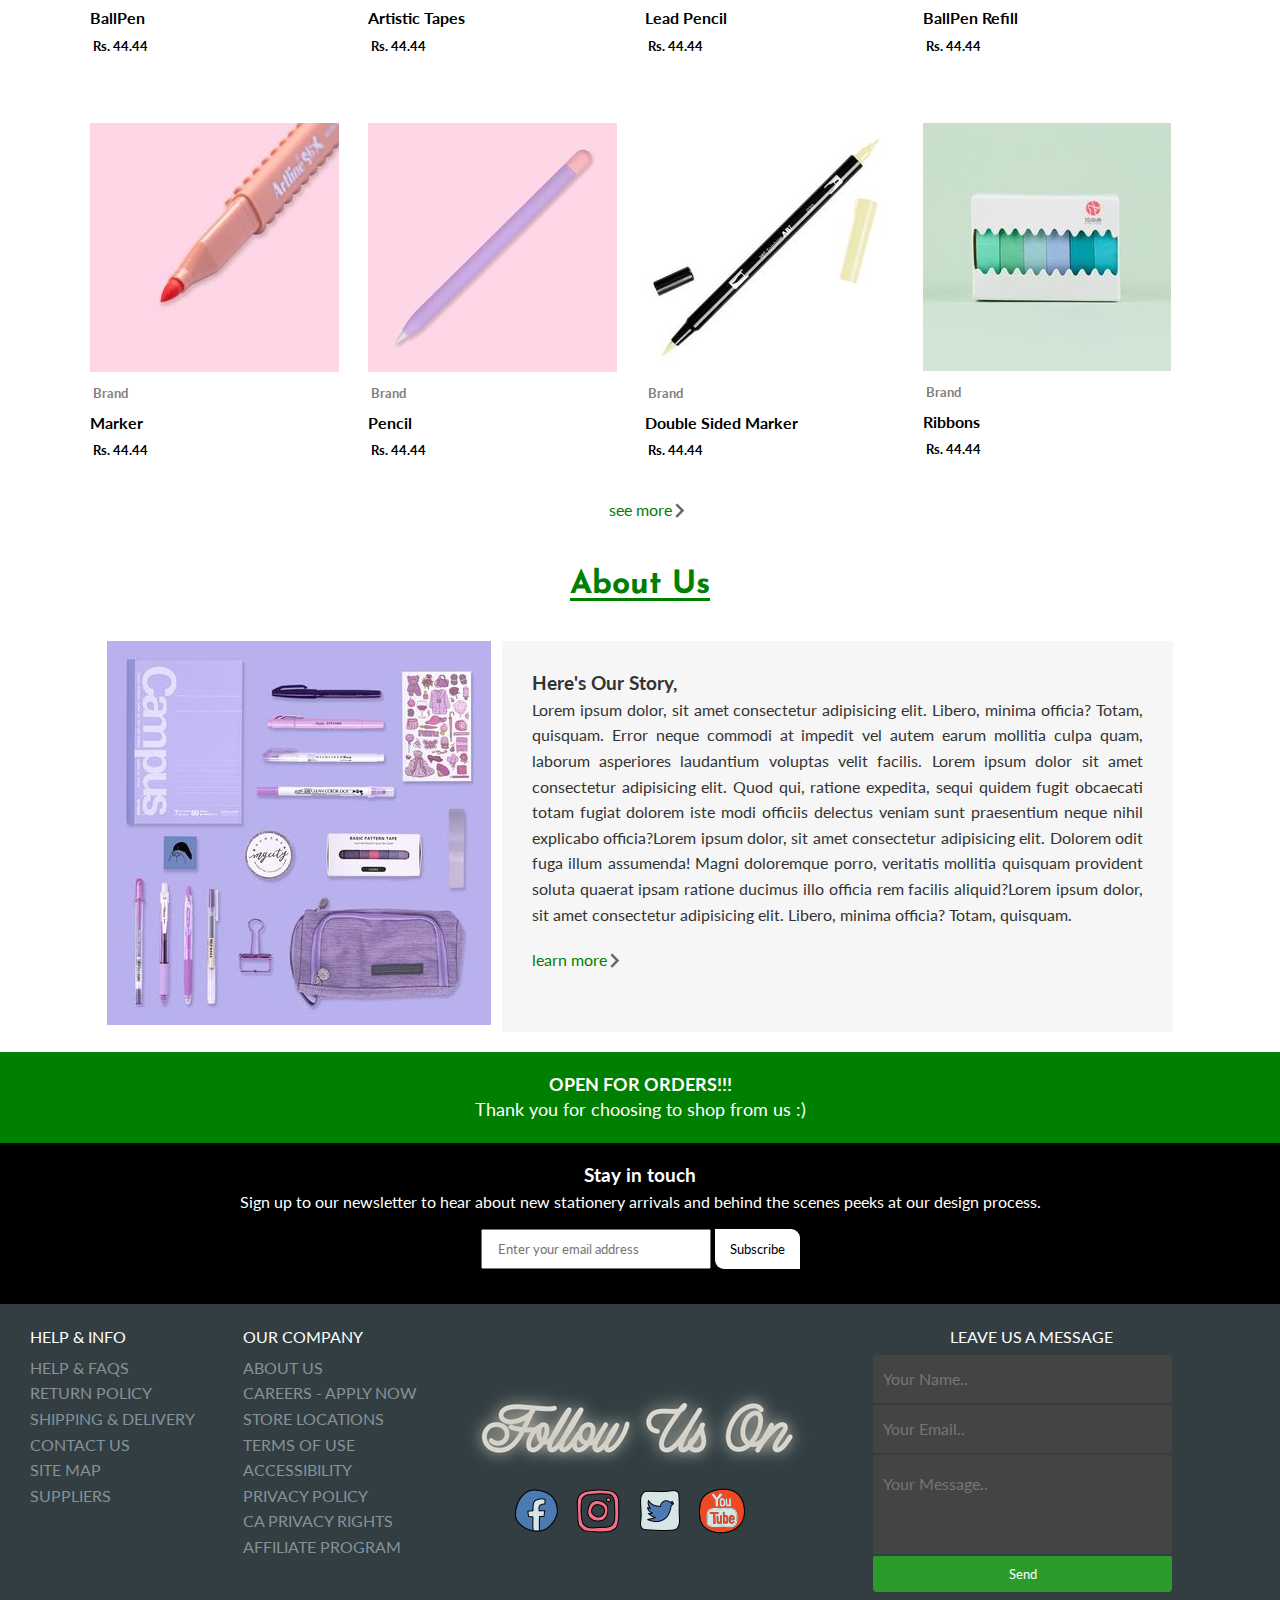
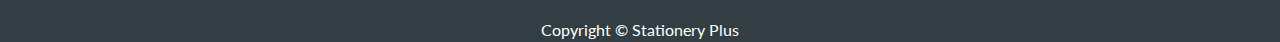
==== commit 4d97e6ed: "Add: homepage and other pages" ====
--- a/index.html
+++ b/index.html
@@ -19,31 +19,35 @@
         <top-header>
             <ul class="top-icons">
                 <li class="top-icon">
-                    <a href="#"><img src="./img/icons/icons8-heart-24.png" alt="favourites"></a>
+                    <a href="./pages/wishlist.html"><img src="./img/icons/icons8-heart-24.png" alt="wishlist"></a>
                 </li>
                 <li class="top-icon">
-                    <a href="#"><img src="./img/icons/icons8-account-48.png" alt="my account"></a>
+                    <a href="/pages/myaccount.html"><img src="./img/icons/icons8-account-48.png" alt="my account"></a>
                 </li>
                 <li class="top-icon">
-                    <a href="#"><img src="./img/icons/icons8-buying-30.png" alt="cart"></a>
+                    <a href="./pages/cart.html"><img src="./img/icons/icons8-buying-30.png" alt="cart"></a>
                 </li>
             </ul>
         </top-header>
         <bottom-header>
             <div class="logo-header">
                 <div class="logo-wrapper">
-                    <img src="./img/logo.png" alt="#">
+                    <a href="./index.html">
+                        <img src="./img/logo.png" alt="Stationery Plus">
+                    </a>
                 </div>
                 <div class="search-wrapper">
                     <form action="#">
                         <div class="search-text">
-                            <button class="category-search-button button">All Categories <img src="./img/icons/icons8-expand-arrow-26(1).png" alt="dropdown"></button><input type="text" placeholder="Search"><button class="search-button button">Search</button>
+                            <button class="category-search-button button">All Categories <img src="./img/icons/icons8-expand-arrow-26(2).png" alt="dropdown"></button><input type="text" placeholder="Search"><button class="search-button button">Search</button>
                         </div>
                     </form>
                     </form>
                 </div>
                 <div class="cart-wrapper">
-                    <img src="./img/icons/5aab5318-c19e-4241-a683-129e97565eda.png" alt="cart">
+                    <a href="/pages/login.html">
+                        <img src="./img/icons/5aab5318-c19e-4241-a683-129e97565eda.png" alt="cart">
+                    </a>
                 </div>
 
             </div>
@@ -51,12 +55,12 @@
     </header>
     <navbar>
         <ul class="bottom-navbar">
-            <li> <a href="#">Sports and Toys &middot;</a></li>
-            <li><a href="#">School &middot;</a></li>
-            <li><a href="#">Desk Essential &middot;</a></li>
-            <li><a href="#">Office Supplies &middot;</a></li>
-            <li><a href="#">Gifts &middot;</a></li>
-            <li><a href="#">Miscellaneous &#183;</a></li>
+            <li> <a href="./pages/categories.html">Sports and Toys &middot;</a></li>
+            <li><a href="./pages/categories.html">School &middot;</a></li>
+            <li><a href="./pages/categories.html">Desk Essential &middot;</a></li>
+            <li><a href="./pages/categories.html">Office Supplies &middot;</a></li>
+            <li><a href="./pages/categories.html">Gifts &middot;</a></li>
+            <li><a href="./pages/categories.html">Miscellaneous &#183;</a></li>
         </ul>
     </navbar>
     <main>
@@ -67,18 +71,18 @@
             <h2 class="section-title">Browse By Category</h2>
             <div class="boxes">
                 <ul class="list-of-categories">
-                    <li class="category-item">Pencil <img src="./img/icons/icons8-expand-arrow-26(1).png" alt=""></li>
-                    <li class="category-item">Artist Corner <img src="./img/icons/icons8-expand-arrow-26(1).png" alt=""></li>
-                    <li class="category-item">Clips <img src="./img/icons/icons8-expand-arrow-26(1).png" alt=""></li>
-                    <li class="category-item">Colors <img src="./img/icons/icons8-expand-arrow-26(1).png" alt=""></li>
-                    <li class="category-item">Craft <img src="./img/icons/icons8-expand-arrow-26(1).png" alt=""></li>
-                    <li class="category-item">Ink <img src="./img/icons/icons8-expand-arrow-26(1).png" alt=""></li>
-                    <li class="category-item">Marker <img src="./img/icons/icons8-expand-arrow-26(1).png" alt=""></li>
-                    <li class="category-item">Gifts<img src="./img/icons/icons8-expand-arrow-26(1).png" alt=""></li>
-                    <li class="category-item">Paper <img src="./img/icons/icons8-expand-arrow-26(1).png" alt=""></li>
-                    <li class="category-item">Pen <img src="./img/icons/icons8-expand-arrow-26(1).png" alt=""></li>
-                    <li class="category-item"> Desk Essentials <img src="./img/icons/icons8-expand-arrow-26(1).png" alt=""></li>
-                    <li class="category-item">Office Supplies <img src="./img/icons/icons8-expand-arrow-26(1).png" alt=""></li>
+                    <li class="category-item">Pencil <img src="./img/icons/icons8-expand-arrow-26(1).png" alt="pencil"></li>
+                    <li class="category-item">Artist Corner <img src="./img/icons/icons8-expand-arrow-26(1).png" alt="artist corner"></li>
+                    <li class="category-item">Clips <img src="./img/icons/icons8-expand-arrow-26(1).png" alt="clips"></li>
+                    <li class="category-item">Colors <img src="./img/icons/icons8-expand-arrow-26(1).png" alt="colors"></li>
+                    <li class="category-item">Craft <img src="./img/icons/icons8-expand-arrow-26(1).png" alt="crafts"></li>
+                    <li class="category-item">Ink <img src="./img/icons/icons8-expand-arrow-26(1).png" alt="ink"></li>
+                    <li class="category-item">Marker <img src="./img/icons/icons8-expand-arrow-26(1).png" alt="marker"></li>
+                    <li class="category-item">Gifts<img src="./img/icons/icons8-expand-arrow-26(1).png" alt="gifts"></li>
+                    <li class="category-item">Paper <img src="./img/icons/icons8-expand-arrow-26(1).png" alt="paper"></li>
+                    <li class="category-item">Pen <img src="./img/icons/icons8-expand-arrow-26(1).png" alt="pen"></li>
+                    <li class="category-item"> Desk Essentials <img src="./img/icons/icons8-expand-arrow-26(1).png" alt="desk essentials"></li>
+                    <li class="category-item">Office Supplies <img src="./img/icons/icons8-expand-arrow-26(1).png" alt="office supplies"></li>
                 </ul>
                 <span class="view-all"><a href="#">view all 
                     <span><img class="more-btn" src="./img/icons/view-more.png" alt="view more"></span></a>
@@ -114,6 +118,7 @@
                 </li>
                 <li class="product-item">
                     <a href="#"><img src="./img/items/ballpen.jpg" alt="ballpen"></a>
+                    <div class="overlay"></div>
                     <span>
                         <h5 class="brand">Brand</h5>
                         <h4 class="title">BallPen Refill</h4>
@@ -122,6 +127,7 @@
                 </li>
                 <li class="product-item">
                     <a href="#"><img src="./img/items/marker.jpg" alt="marker"></a>
+                    <div class="overlay"></div>
                     <span>
                         <h5 class="brand">Brand</h5>
                         <h4 class="title">Marker</h4>
@@ -130,6 +136,7 @@
                 </li>
                 <li class="product-item">
                     <a href="#"><img src="./img/items/pencil.jpg" alt="pencil"></a>
+                    <div class="overlay"></div>
                     <span>
                         <h5 class="brand">Brand</h5>
                         <h4 class="title">Pencil</h4>
@@ -138,6 +145,7 @@
                 </li>
                 <li class="product-item">
                     <a href="#"><img src="./img/items/double-marker.jpg" alt="double marker"></a>
+                    <div class="overlay"></div>
                     <span>
                         <h5 class="brand">Brand</h5>
                         <h4 class="title">Double Sided Marker</h4>
@@ -146,6 +154,7 @@
                 </li>
                 <li class="product-item">
                     <a href="#"><img src="./img/items/ribbon.jpg" alt="ribbon"></a>
+                    <div class="overlay"></div>
                     <span>
                         <h5 class="brand">Brand</h5>
                         <h4 class="title">Ribbons</h4>
@@ -154,6 +163,7 @@
                 </li>
                 <!-- <li class="product-item">
                     <a href="#"><img src="./img/items/scissors-1.jpg" alt="scissors"></a>
+                                        <div class="overlay"></div>
                 </li> -->
             </div>
             <span class="view-all"><a href="#">see more
@@ -164,12 +174,16 @@
             <h2 class="section-title">About Us</h2>
             <div class="container">
                 <div class="about-image"><img src="./img/purple_384x384.jpg" alt="Set Stationary"></div>
+
                 <div class="about-text">
                     <h3 class="about-subtitle">Here's Our Story,</h3>
-                    Lorem ipsum dolor, sit amet consectetur adipisicing elit. Libero, minima officia? Totam, quisquam. Error neque commodi at impedit vel autem earum mollitia culpa quam, laborum asperiores laudantium voluptas velit facilis. Lorem ipsum dolor sit amet consectetur
-                    adipisicing elit. Quod qui, ratione expedita, sequi quidem fugit obcaecati totam fugiat dolorem iste modi officiis delectus veniam sunt praesentium neque nihil explicabo officia?Lorem ipsum dolor, sit amet consectetur adipisicing elit.
-                    Dolorem odit fuga illum assumenda! Magni doloremque porro, veritatis mollitia quisquam provident soluta quaerat ipsam ratione ducimus illo officia rem facilis aliquid?Lorem ipsum dolor, sit amet consectetur adipisicing elit. Libero,
-                    minima officia? Totam, quisquam. Error neque commodi at impedit vel autem earum mollitia culpa quam, laborum asperiores laudantium hahaha....</div>
+                    <p>Lorem ipsum dolor, sit amet consectetur adipisicing elit. Libero, minima officia? Totam, quisquam. Error neque commodi at impedit vel autem earum mollitia culpa quam, laborum asperiores laudantium voluptas velit facilis. Lorem ipsum
+                        dolor sit amet consectetur adipisicing elit. Quod qui, ratione expedita, sequi quidem fugit obcaecati totam fugiat dolorem iste modi officiis delectus veniam sunt praesentium neque nihil explicabo officia?Lorem ipsum dolor, sit
+                        amet consectetur adipisicing elit. Dolorem odit fuga illum assumenda! Magni doloremque porro, veritatis mollitia quisquam provident soluta quaerat ipsam ratione ducimus illo officia rem facilis aliquid?Lorem ipsum dolor, sit amet
+                        consectetur adipisicing elit. Libero, minima officia? Totam, quisquam. <span class="view-all about-view-all"><a href="/pages/aboutus.html">learn more
+                        <span><img class="more-btn" src="./img/icons/view-more.png" alt="view more"></span></a>
+                        </span>
+                </div>
             </div>
         </article>
         <section class="wrapper moreinfo">
@@ -180,7 +194,7 @@
         </section>
         <section class="wrapper shop-notification">
             <div class="notification">
-                <p>OPEN FOR ORDERS!!!</p>
+                <p class="notification-title">OPEN FOR ORDERS!!!</p>
                 <p>Thank you for choosing to shop from us :)</p>
             </div>
         </section>
@@ -188,7 +202,7 @@
     <footer>
         <div class="newsletter">
             <h3>Stay in touch</h3>
-            <p class="newsletter-message">Sign up to our newsletter to hear about new stationery arrivals and behind the scenes peeks at our design process.</p>
+            <p>Sign up to our newsletter to hear about new stationery arrivals and behind the scenes peeks at our design process.</p>
             <form method="post" action="#" id="contact_form" accept-charset="UTF-8">
                 <div class="input-group">
                     <input type="email" placeholder="Enter your email address" id="email">
--- a/css/layout.css
+++ b/css/layout.css
@@ -20,6 +20,12 @@
  
  .logo-wrapper {
      float: left;
+ }
+ 
+ .category-search-button>img {
+     position: relative;
+     top: 3px;
+     left: 2px;
  }
  
  .search-wrapper {
@@ -59,6 +65,10 @@
      padding-right: 20px;
  }
  
+ navbar>ul>li>a:hover {
+     color: #055816;
+ }
+ 
  .carousel>img {
      width: 100%;
      height: 80%;
@@ -157,6 +167,10 @@
      width: 272px;
      display: table;
      margin: 15px auto;
+ }
+ 
+ .input-group {
+     padding: 15px;
  }
  
  #email {
@@ -172,7 +186,7 @@
  
  .footer-row {
      display: grid;
-     margin-top: 20px;
+     padding-top: 20px;
      grid-template-columns: 1fr 1fr 2fr 2fr;
  }
  
@@ -218,4 +232,58 @@
      text-align: center;
      padding: 9px 12px;
      margin: 0px 0 25px 20px;
+ }
+ /* Login.html */
+ 
+ .login-button>a>button {
+     padding: 10px 20px;
+     float: right;
+     margin: 35px 80px;
+ }
+ 
+ .login-main {
+     text-align: start;
+     transform: translate(-50%, -50%);
+     top: 45%;
+     position: absolute;
+     left: 50%;
+ }
+ 
+ .login-subtitle {
+     padding: 20px 0;
+ }
+ 
+ .box-text,
+ #form-password,
+ #form-email {
+     display: block;
+ }
+ 
+ .box {
+     padding: 10px 104px 10px 10px;
+     border-radius: 5px;
+     border: none;
+     background-color: #cfcfc1;
+ }
+ 
+ .box-text {
+     font-size: 14px;
+     font-weight: 500;
+ }
+ 
+ #form-button {
+     padding: 10px 124px;
+     margin-top: 12px;
+     border: none;
+     border-radius: 5px;
+     background-color: green;
+     color: white;
+ }
+ 
+ .login-main>form>li {
+     margin: 9px 0px;
+ }
+ 
+ #forgot-pass {
+     text-align: center;
  }--- a/css/style.css
+++ b/css/style.css
@@ -5,6 +5,14 @@
 .button {
     border: none;
     font-size: 15px;
+}
+
+.button:hover,
+.cart-wrapper:hover,
+.category-item:hover,
+h4.title:hover,
+.logo-header:hover {
+    cursor: pointer;
 }
 
 .category-search-button {
@@ -19,9 +27,18 @@
 }
 
 .search-button {
-    background-color: green;
+    transition: all 0.3s ease;
+    background: green;
+    background-size: 200% 100%;
+    background-position: right bottom;
+    /* background-color: green; */
     color: white;
     border: none;
+}
+
+.search-button:hover {
+    background-position: left bottom;
+    background-color: #055816;
 }
 
 navbar>ul>li {
@@ -47,8 +64,18 @@
     color: green;
 }
 
+.category-item:hover {
+    background-color: #EEEDE7;
+    color: #1C4508;
+}
+
 .product-group {
     list-style: none;
+    transition: all 2 ease;
+}
+
+.product-item>a>img:hover {
+    border: 1px solid green;
 }
 
 .brand {
@@ -59,9 +86,17 @@
     color: green;
 }
 
+.view-all>a:hover {
+    border-bottom: 1px solid green;
+}
+
 .about-text {
     color: #333;
     background-color: #f6f6f6;
+}
+
+.about-view-all>a {
+    margin: 20px 0 !important;
 }
 
 footer {
@@ -71,6 +106,10 @@
 
 .newsletter {
     background-color: #000;
+}
+
+.notification-title {
+    font-weight: bold;
 }
 
 .footer-main {
@@ -101,4 +140,59 @@
     border: 1px solid transparent;
     border-radius: 2px 2px 4px 4px;
     color: #fff;
+}
+
+
+/* Login form */
+
+.login-button>a>button {
+    border: none;
+    border-radius: 5px;
+    background-color: green;
+    color: white;
+    font-weight: bold;
+}
+
+form>li {
+    list-style: none;
+}
+
+
+/* Wishlist */
+
+.path {
+    margin: 20px 60px;
+}
+
+.wishlist-list>h1 {
+    margin: 25px 60px;
+}
+
+table {
+    border-collapse: collapse;
+    display: table;
+    margin: 0 auto;
+    width: 90%;
+    margin-bottom: 20px;
+}
+
+td,
+th {
+    border: 1px solid #000;
+    text-align: left;
+    padding: 8px;
+}
+
+tr:nth-child(even) {
+    background-color: #dddddd;
+}
+
+.wish-button {
+    background-color: green;
+    color: white;
+    margin: 5px;
+}
+
+.btn:hover {
+    cursor: pointer;
 }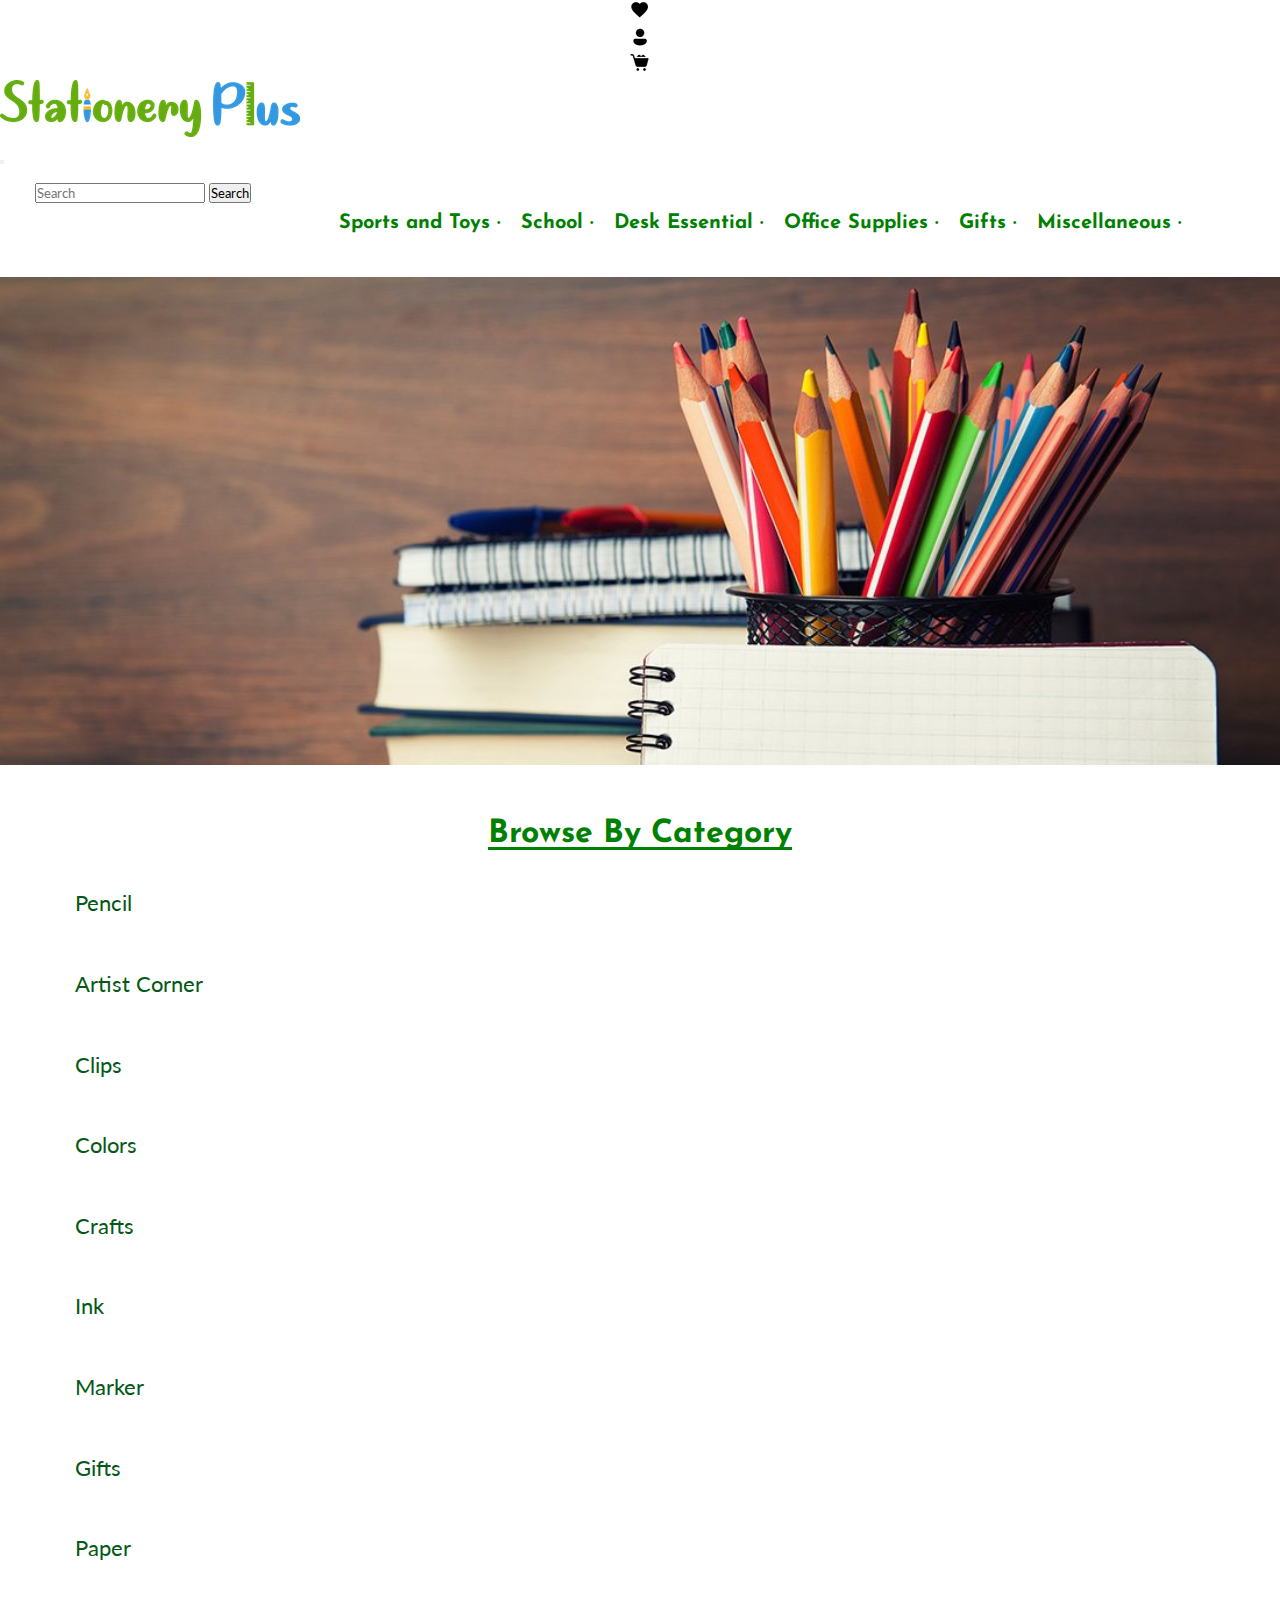
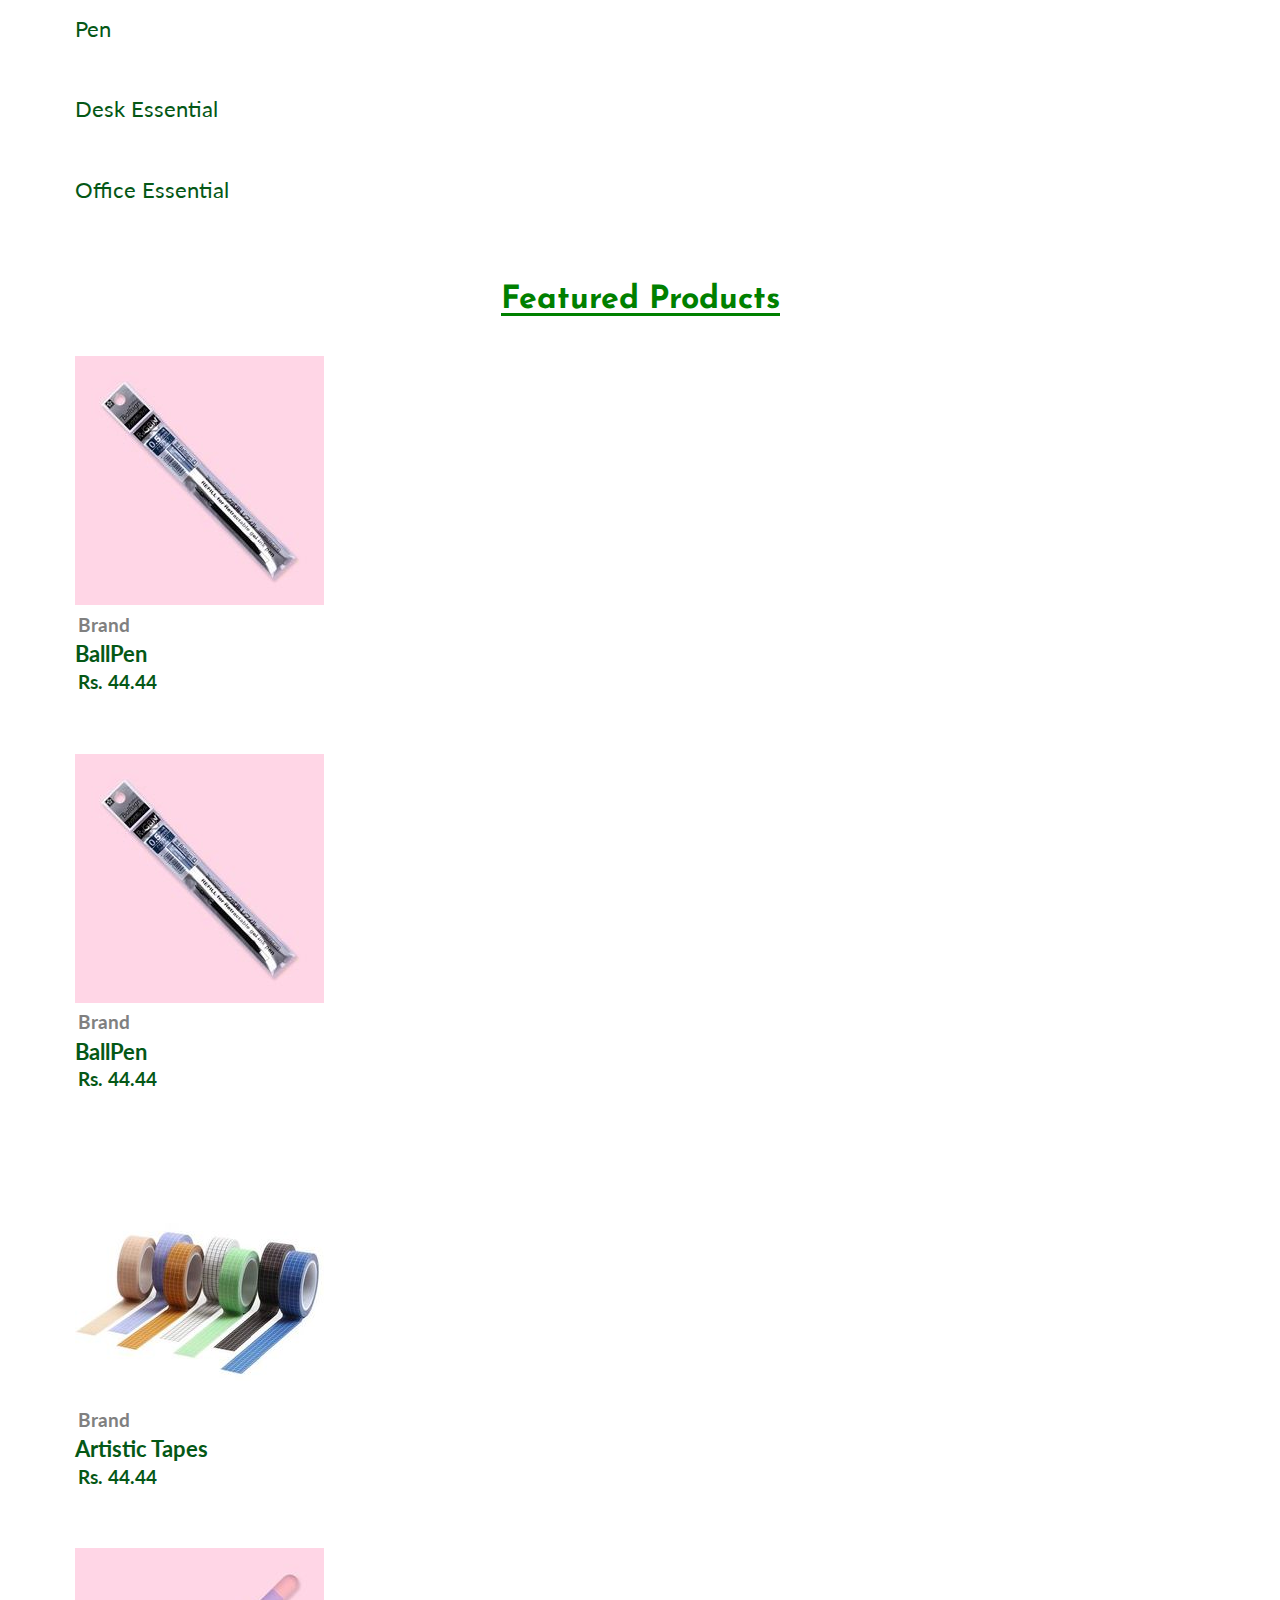
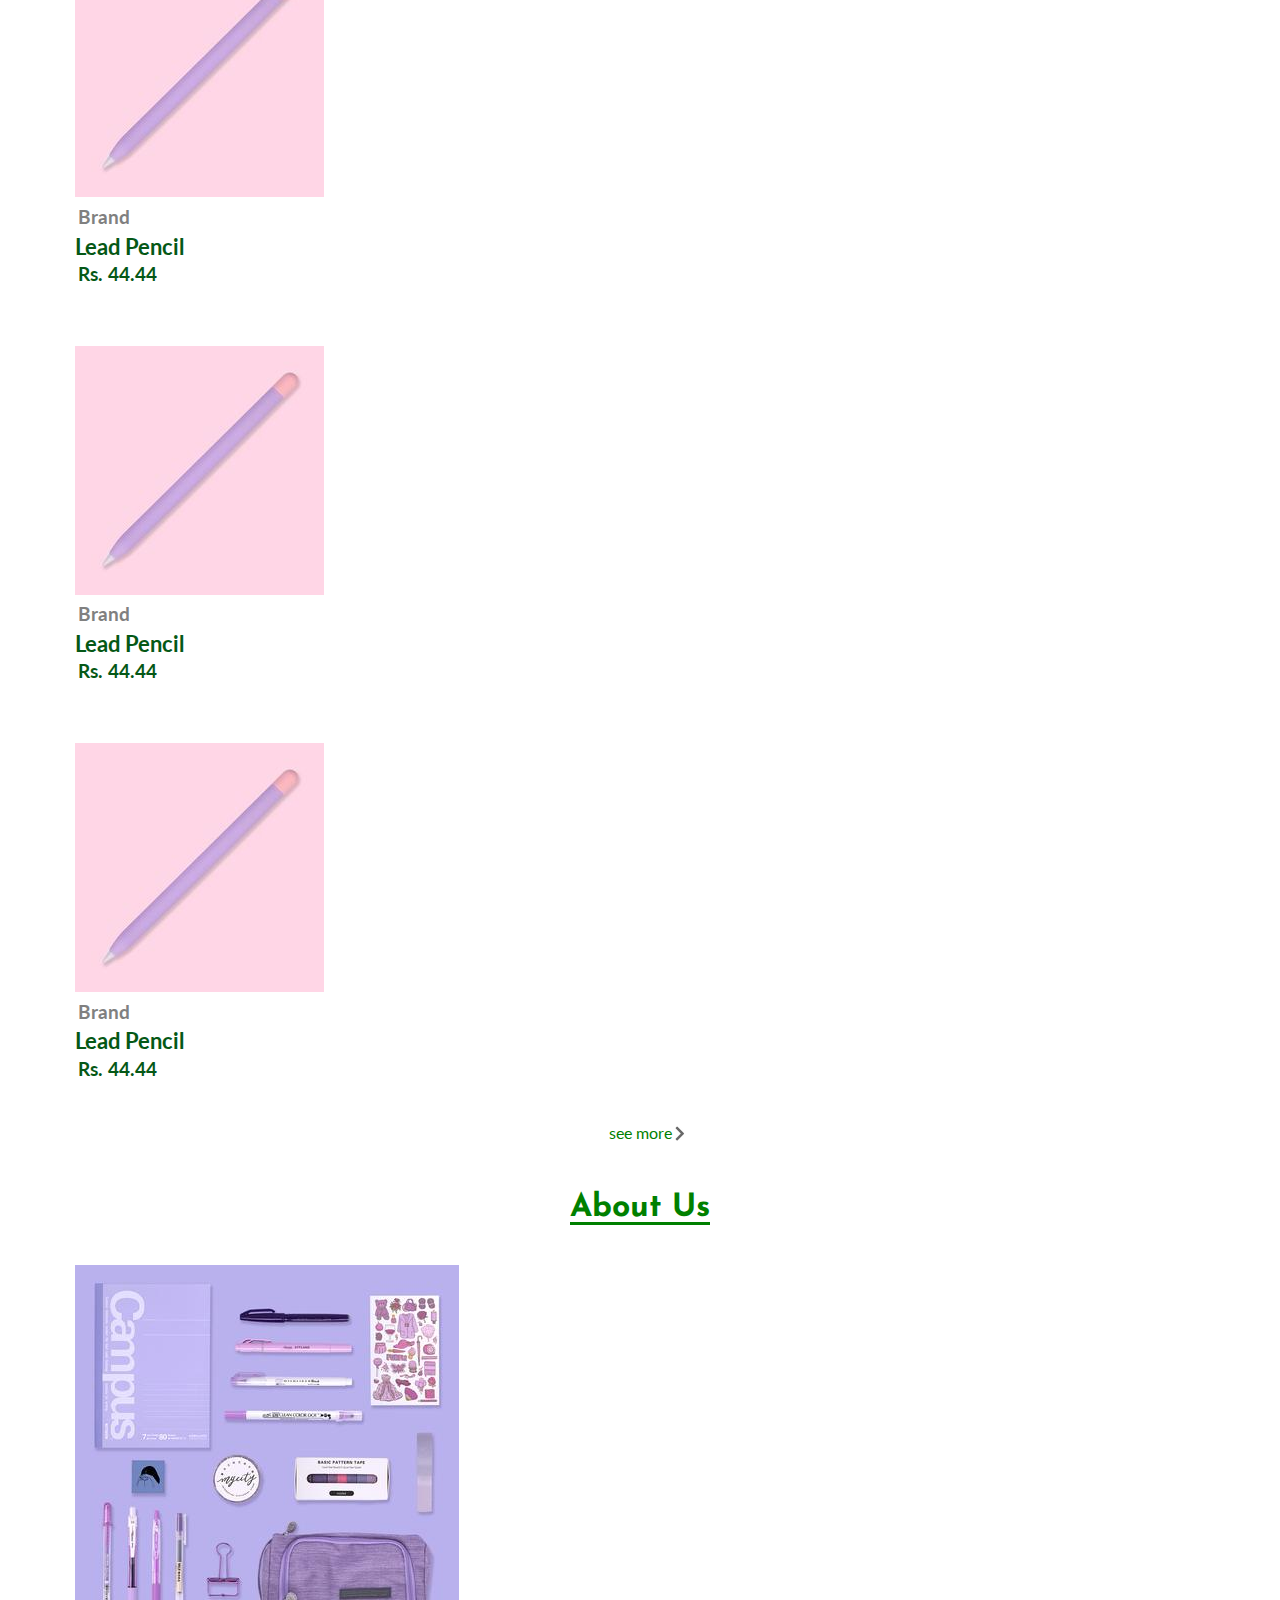
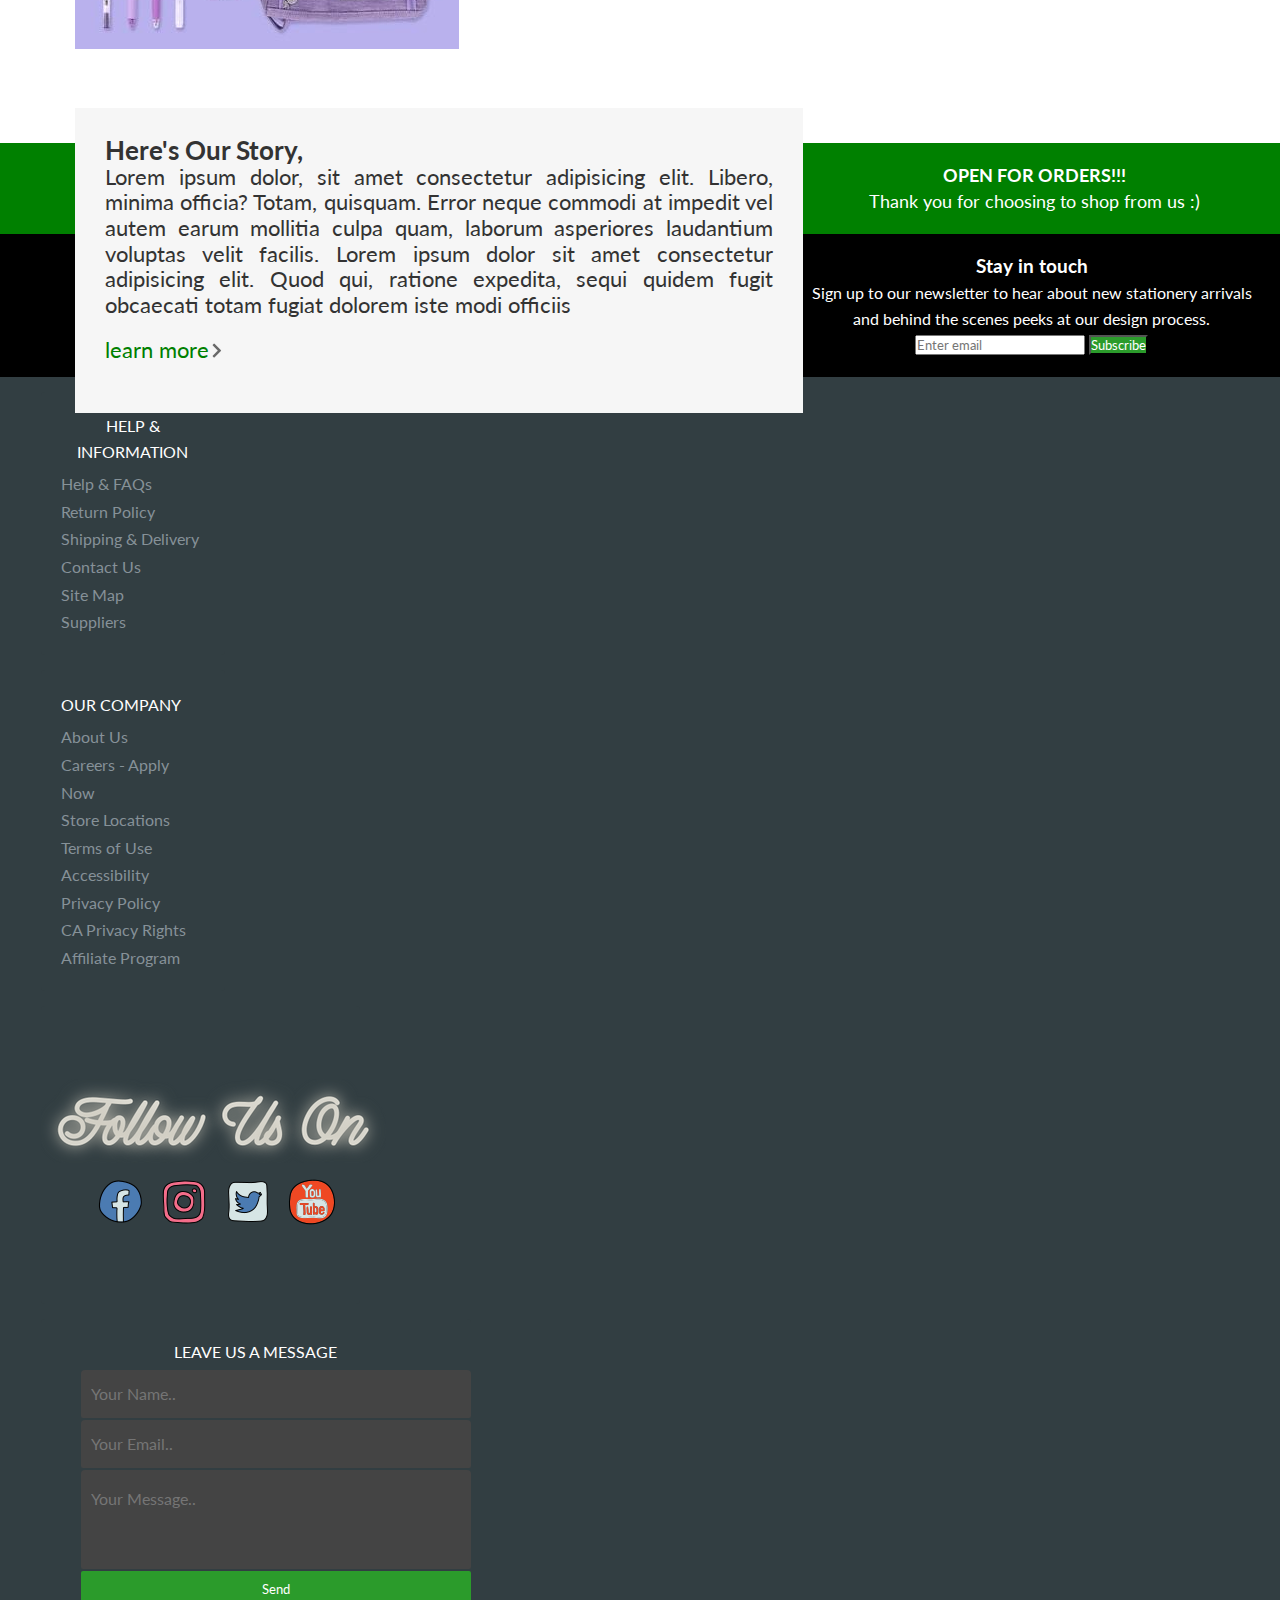
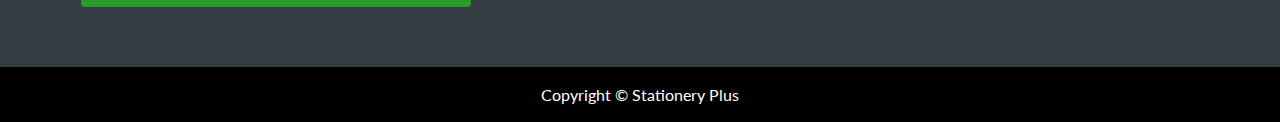
==== commit fcc537dc: "made homepage responsive" ====
--- a/index.html
+++ b/index.html
@@ -4,53 +4,69 @@
 <head>
     <meta charset="UTF-8">
     <meta http-equiv="X-UA-Compatible" content="IE=edge">
-    <meta name="viewport" content="width=device-width, initial-scale=1.0">
+    <meta name="viewport" content="width=device-width, initial-scale=1, maximum-scale=1, user-scalable=no">
     <link rel="stylesheet" href="./css/reset.css">
     <link rel="stylesheet" href="./css/layout.css">
     <link rel="stylesheet" href="css/style.css">
     <link rel="preconnect" href="https://fonts.gstatic.com">
     <link href="https://fonts.googleapis.com/css2?family=Josefin+Sans:wght@100;200;300;400;500;600;700&display=swap" rel="stylesheet">
     <link href="https://fonts.googleapis.com/css2?family=Lato:wght@300;400;700;900&display=swap" rel="stylesheet">
+    <link href="https://cdn.jsdelivr.net/npm/bootstrap@5.2.2/dist/css/bootstrap.min.css" rel="stylesheet" integrity="sha384-Zenh87qX5JnK2Jl0vWa8Ck2rdkQ2Bzep5IDxbcnCeuOxjzrPF/et3URy9Bv1WTRi" crossorigin="anonymous">
     <title>Stationery Plus</title>
 </head>
 
 <body>
-    <header>
-        <top-header>
-            <ul class="top-icons">
-                <li class="top-icon">
+    <header class="header">
+        <top-header class="translate-middle-X">
+            <ul class="top-icons list-group list-group-horizontal">
+                <li class="top-icon list-group-item">
                     <a href="./pages/wishlist.html"><img src="./img/icons/icons8-heart-24.png" alt="wishlist"></a>
                 </li>
-                <li class="top-icon">
+                <li class="top-icon list-group-item">
                     <a href="/pages/myaccount.html"><img src="./img/icons/icons8-account-48.png" alt="my account"></a>
                 </li>
-                <li class="top-icon">
+                <li class="top-icon list-group-item">
                     <a href="./pages/cart.html"><img src="./img/icons/icons8-buying-30.png" alt="cart"></a>
                 </li>
             </ul>
         </top-header>
         <bottom-header>
-            <div class="logo-header">
-                <div class="logo-wrapper">
-                    <a href="./index.html">
-                        <img src="./img/logo.png" alt="Stationery Plus">
-                    </a>
-                </div>
-                <div class="search-wrapper">
-                    <form action="#">
-                        <div class="search-text">
-                            <button class="category-search-button button">All Categories <img src="./img/icons/icons8-expand-arrow-26(2).png" alt="dropdown"></button><input type="text" placeholder="Search"><button class="search-button button">Search</button>
+            <nav class="navbar navbar-expand-lg bg-light mt-2 ms-2">
+                <div class="container-fluid">
+                    <div class="logo-wrapper col-4 nav-item">
+                        <a href="./index.html">
+                            <img src="./img/logo.png" alt="Stationery Plus">
+                        </a>
+                    </div>                  
+                    <button class="navbar-toggler" type="button" data-bs-toggle="collapse" data-bs-target="#navbarScroll" aria-controls="navbarScroll" aria-expanded="false" aria-label="Toggle navigation">
+                    <span class="navbar-toggler-icon"></span>
+                    </button>
+                  <div class="collapse navbar-collapse" id="navbarScroll">
+                    <ul class="navbar-nav me-auto my-2 my-lg-0 navbar-nav-scroll col-11" style="--bs-scroll-height: 100px;">
+                      <!-- <li class="nav-item search-wrapper col">
+                        <form action="#">
+                            <div class="search-text">
+                                <button class="category-search-button button">All Categories <img src="./img/icons/icons8-expand-arrow-26(2).png" alt="dropdown"></button><input type="text" placeholder="Search"><button class="search-button button">Search</button>
+                            </div>
+                        </form>
+                    </li> -->
+
+                        <div class="search-wrapper col-5">
+                            <form class="d-flex" role="search">
+                              <input class="form-control me-2" type="search" placeholder="Search" aria-label="Search">
+                              <button class="btn btn-outline-success" type="submit">Search</button>
+                            </form>
                         </div>
-                    </form>
-                    </form>
-                </div>
-                <div class="cart-wrapper">
-                    <a href="/pages/login.html">
-                        <img src="./img/icons/5aab5318-c19e-4241-a683-129e97565eda.png" alt="cart">
-                    </a>
-                </div>
-
-            </div>
+
+                        <div class="d-flex cart-wrapper col-6 flex-row-reverse">
+                            <a href="/pages/login.html">
+                                <img src="./img/icons/5aab5318-c19e-4241-a683-129e97565eda.png" alt="cart">
+                            </a>
+                        </div>
+                    </ul>
+                    </div>
+                </div>
+              </nav>
         </bottom-header>
     </header>
     <navbar>
@@ -67,112 +83,136 @@
         <section class="wrapper carousel clearfix">
             <img src="./img/banner.jpg" alt="pexels">
         </section>
+
+        
         <section class="wrapper category">
+            
             <h2 class="section-title">Browse By Category</h2>
-            <div class="boxes">
-                <ul class="list-of-categories">
-                    <li class="category-item">Pencil <img src="./img/icons/icons8-expand-arrow-26(1).png" alt="pencil"></li>
-                    <li class="category-item">Artist Corner <img src="./img/icons/icons8-expand-arrow-26(1).png" alt="artist corner"></li>
-                    <li class="category-item">Clips <img src="./img/icons/icons8-expand-arrow-26(1).png" alt="clips"></li>
-                    <li class="category-item">Colors <img src="./img/icons/icons8-expand-arrow-26(1).png" alt="colors"></li>
-                    <li class="category-item">Craft <img src="./img/icons/icons8-expand-arrow-26(1).png" alt="crafts"></li>
-                    <li class="category-item">Ink <img src="./img/icons/icons8-expand-arrow-26(1).png" alt="ink"></li>
-                    <li class="category-item">Marker <img src="./img/icons/icons8-expand-arrow-26(1).png" alt="marker"></li>
-                    <li class="category-item">Gifts<img src="./img/icons/icons8-expand-arrow-26(1).png" alt="gifts"></li>
-                    <li class="category-item">Paper <img src="./img/icons/icons8-expand-arrow-26(1).png" alt="paper"></li>
-                    <li class="category-item">Pen <img src="./img/icons/icons8-expand-arrow-26(1).png" alt="pen"></li>
-                    <li class="category-item"> Desk Essentials <img src="./img/icons/icons8-expand-arrow-26(1).png" alt="desk essentials"></li>
-                    <li class="category-item">Office Supplies <img src="./img/icons/icons8-expand-arrow-26(1).png" alt="office supplies"></li>
-                </ul>
-                <span class="view-all"><a href="#">view all 
+            
+            <div class="grid text-center d-flex flex-wrap ">
+                <div class="card">Pencil</div>
+                <div class="card">Artist Corner</div>
+                <div class="card">Clips</div>
+                <div class="card">Colors</div>
+                <div class="card">Crafts</div>
+                <div class="card">Ink</div>
+                <div class="card">Marker</div>
+                <div class="card">Gifts</div>
+                <div class="card">Paper</div>
+                <div class="card">Pen</div>
+                <div class="card">Desk Essential</div>
+                <div class="card">Office Essential</div>
+            </div>
+
+          
+            <!-- <div class="container text-center">
+                <div class="row mb-4 text-center">
+                    <div class="col-4 themed-grid-col">Pencil <img src="./img/icons/icons8-expand-arrow-26(1).png" alt="pencil"></div>
+                    <div class="col-4 themed-grid-col">Artist Corner <img src="./img/icons/icons8-expand-arrow-26(1).png" alt="artist corner"></div>
+                    <div class="col-4 themed-grid-col">Clips <img src="./img/icons/icons8-expand-arrow-26(1).png" alt="clips"></div>
+                    <div class="col-4 themed-grid-col">Colors <img src="./img/icons/icons8-expand-arrow-26(1).png" alt="colors"></div>
+                </div>
+
+                <div class="row mb-4 text-center">
+                    <div class="col-4 themed-grid-col category-item">Craft <img src="./img/icons/icons8-expand-arrow-26(1).png" alt="crafts"></div>
+                    <div class="col-4 themed-grid-col category-item">Ink <img src="./img/icons/icons8-expand-arrow-26(1).png" alt="ink"></div>
+                    <div class="col-4 themed-grid-col category-item">Marker <img src="./img/icons/icons8-expand-arrow-26(1).png" alt="marker"></div>
+                    <div class="col-4 themed-grid-col category-item">Gifts<img src="./img/icons/icons8-expand-arrow-26(1).png" alt="gifts"></div>
+                </div>
+                <div class="row mb-4 text-center">
+                    <div class="col-4 themed-grid-col category-item">Paper <img src="./img/icons/icons8-expand-arrow-26(1).png" alt="paper"></div>
+                    <div class="col-4 themed-grid-col category-item">Pen <img src="./img/icons/icons8-expand-arrow-26(1).png" alt="pen"></div>
+                    <div class="col-4 themed-grid-col category-item"> Desk Essentials <img src="./img/icons/icons8-expand-arrow-26(1).png" alt="desk essentials"></div>
+                    <div class="col-4 themed-grid-col category-item">Office Supplies <img src="./img/icons/icons8-expand-arrow-26(1).png" alt="office supplies"></div>
+                </div> -->
+               
+                <!-- <span class="view-all"><a href="#">view all 
                     <span><img class="more-btn" src="./img/icons/view-more.png" alt="view more"></span></a>
-                </span>
-            </div>
-        </section>
+                </span> -->
+            </div>
+        </section>
+
         <section class="wrapper products clearfix">
             <h2 class="section-title">Featured Products</h2>
-            <div class="product-group">
-                <li class="product-item">
+
+
+            <div class="grid text-center d-flex flex-wrap ">
+                <div class="card">
                     <a href="#"><img src="./img/items/ballpen.jpg" alt="ballpen"></a>
                     <span>
                         <h5 class="brand">Brand</h5>
                         <h4 class="title">BallPen</h4>
                         <h5 class="price">Rs. 44.44</h5>
                     </span>
-                </li>
-                <li class="product-item">
+                </div>
+                <div class="card">
+                    <a href="#"><img src="./img/items/ballpen.jpg" alt="ballpen"></a>
+                    <span>
+                        <h5 class="brand">Brand</h5>
+                        <h4 class="title">BallPen</h4>
+                        <h5 class="price">Rs. 44.44</h5>
+                    </span>
+                </div>
+                <div class="card">
                     <a href="#"><img src="./img/items/tape.jpg" alt="tape"></a>
                     <span>
                         <h5 class="brand">Brand</h5>
                         <h4 class="title">Artistic Tapes</h4>
                         <h5 class="price">Rs. 44.44</h5>
                     </span>
-                </li>
-                <li class="product-item">
+                </div>
+                <div class="card">
                     <a href="#"><img src="./img/items/pencil.jpg" alt="pencil case"></a>
                     <span>
                         <h5 class="brand">Brand</h5>
                         <h4 class="title">Lead Pencil</h4>
                         <h5 class="price">Rs. 44.44</h5>
                     </span>
-                </li>
-                <li class="product-item">
-                    <a href="#"><img src="./img/items/ballpen.jpg" alt="ballpen"></a>
-                    <div class="overlay"></div>
-                    <span>
-                        <h5 class="brand">Brand</h5>
-                        <h4 class="title">BallPen Refill</h4>
-                        <h5 class="price">Rs. 44.44</h5>
-                    </span>
-                </li>
-                <li class="product-item">
-                    <a href="#"><img src="./img/items/marker.jpg" alt="marker"></a>
-                    <div class="overlay"></div>
-                    <span>
-                        <h5 class="brand">Brand</h5>
-                        <h4 class="title">Marker</h4>
-                        <h5 class="price">Rs. 44.44</h5>
-                    </span>
-                </li>
-                <li class="product-item">
-                    <a href="#"><img src="./img/items/pencil.jpg" alt="pencil"></a>
-                    <div class="overlay"></div>
-                    <span>
-                        <h5 class="brand">Brand</h5>
-                        <h4 class="title">Pencil</h4>
-                        <h5 class="price">Rs. 44.44</h5>
-                    </span>
-                </li>
-                <li class="product-item">
-                    <a href="#"><img src="./img/items/double-marker.jpg" alt="double marker"></a>
-                    <div class="overlay"></div>
-                    <span>
-                        <h5 class="brand">Brand</h5>
-                        <h4 class="title">Double Sided Marker</h4>
-                        <h5 class="price">Rs. 44.44</h5>
-                    </span>
-                </li>
-                <li class="product-item">
-                    <a href="#"><img src="./img/items/ribbon.jpg" alt="ribbon"></a>
-                    <div class="overlay"></div>
-                    <span>
-                        <h5 class="brand">Brand</h5>
-                        <h4 class="title">Ribbons</h4>
-                        <h5 class="price">Rs. 44.44</h5>
-                    </span>
-                </li>
-                <!-- <li class="product-item">
-                    <a href="#"><img src="./img/items/scissors-1.jpg" alt="scissors"></a>
-                                        <div class="overlay"></div>
-                </li> -->
-            </div>
+                </div>
+                <div class="card">
+                    <a href="#"><img src="./img/items/pencil.jpg" alt="pencil case"></a>
+                    <span>
+                        <h5 class="brand">Brand</h5>
+                        <h4 class="title">Lead Pencil</h4>
+                        <h5 class="price">Rs. 44.44</h5>
+                    </span>
+                </div>
+                <div class="card">
+                    <a href="#"><img src="./img/items/pencil.jpg" alt="pencil case"></a>
+                    <span>
+                        <h5 class="brand">Brand</h5>
+                        <h4 class="title">Lead Pencil</h4>
+                        <h5 class="price">Rs. 44.44</h5>
+                    </span>
+                </div>
+              </div>
+
             <span class="view-all"><a href="#">see more
                 <span><img class="more-btn" src="./img/icons/view-more.png" alt="view more"></span></a>
             </span>
         </section>
+
+
+        <!-- About Us -->
         <article class="wrapper aboutus">
             <h2 class="section-title">About Us</h2>
-            <div class="container">
+
+            <div class="grid text-center d-flex flex-wrap  border border-white">
+                <div class="card flex-shrink-1 border border-white">
+                    <div class="about-image"><img src="./img/purple_384x384.jpg" alt="Set Stationary"></div>
+
+                </div>
+                <div class="card about-text-title border border-white">
+                    <div class="about-text">
+                        <h3 class="about-subtitle">Here's Our Story,</h3>
+                        <p>Lorem ipsum dolor, sit amet consectetur adipisicing elit. Libero, minima officia? Totam, quisquam. Error neque commodi at impedit vel autem earum mollitia culpa quam, laborum asperiores laudantium voluptas velit facilis. Lorem ipsum
+                            dolor sit amet consectetur adipisicing elit. Quod qui, ratione expedita, sequi quidem fugit obcaecati totam fugiat dolorem iste modi officiis <span class="view-all about-view-all"><a href="/pages/aboutus.html">learn more
+                            <span><img class="more-btn" src="./img/icons/view-more.png" alt="view more"></span></a>
+                            </span>
+                    </div>
+                </div>
+                </div>
+            <!-- <div class="container">
                 <div class="about-image"><img src="./img/purple_384x384.jpg" alt="Set Stationary"></div>
 
                 <div class="about-text">
@@ -184,7 +224,7 @@
                         <span><img class="more-btn" src="./img/icons/view-more.png" alt="view more"></span></a>
                         </span>
                 </div>
-            </div>
+            </div> -->
         </article>
         <section class="wrapper moreinfo">
             <!-- <h2 class="section-title">Our Partners</h2> -->
@@ -201,19 +241,77 @@
     </main>
     <footer>
         <div class="newsletter">
+            <div class="newsletter-container">
             <h3>Stay in touch</h3>
             <p>Sign up to our newsletter to hear about new stationery arrivals and behind the scenes peeks at our design process.</p>
-            <form method="post" action="#" id="contact_form" accept-charset="UTF-8">
-                <div class="input-group">
-                    <input type="email" placeholder="Enter your email address" id="email">
-                    <span class="input-group-btn">
-                          <input type="submit" class="btn" id="subscribe" value="Subscribe">
-                        </span>
-                </div>
-
-            </form>
+            <div class="mx-5">
+                <div class="input-group mb-3 mt-4 px-5 mx-5">
+                   <input type="text" class="form-control p-2" placeholder="Enter email" aria-label="Recipient's username" aria-describedby="button-addon2">
+                   <button class="btn btn-success border-rad" type="button" id="button-addon2">Subscribe</button>
+                 </div>
+
+             </div>
         </div>
-        <div class="footer-row">
+        </div>
+<!-- Footer -->
+        <div class="grid footer-grid text-center d-flex flex-wrap ">
+            <div class="card footer-card helpinfo">
+                    <div class="footer-title">Help &amp; Information</div>
+                    <ul>
+                        <li><a href="#" class="footer-links" target="">Help &amp; FAQs</a></li>
+                        <li><a href="#" class="footer-links" target="_self">Return Policy</a></li>
+                        <li><a href="#" class="footer-links" target="_self">Shipping &amp; Delivery</a></li>
+                        <li><a href="#" class="footer-links" target="_blank">Contact Us</a></li>
+                        <li><a href="#" class="footer-links" target="_self">Site Map</a></li>
+                        <li><a href="#" class="footer-links" target="_self">Suppliers</a></li>
+                    </ul>
+            </div>
+            <div class="card footer-card company">
+                    <div class="footer-title">Our Company</div>
+                    <ul>
+                        <li><a href="#" class="footer-links" target="_self">About Us</a></li>
+                        <li><a href="#" class="footer-links" target="_blank">Careers - Apply Now</a></li>
+                        <li><a href="#" class="footer-links" target="_self">Store Locations</a></li>
+                        <li><a href="#" class="footer-links" target="_self">Terms of Use</a></li>
+                        <li><a href="#" class="footer-links" target="_blank">Accessibility</a></li>
+                        <li><a href="#" class="footer-links" target="_self">Privacy Policy</a></li>
+                        <li><a href="#" class="footer-links" target="_self">CA Privacy Rights</a></li>
+                        <li><a href="#" class="footer-links" target="_blank">Affiliate Program</a></li>
+                    </ul>
+            </div>
+            <div class="card footer-card resources">
+                    <div class="something">
+                    <img id="elephant" src="./img/path1454-2.png" alt="hi">
+                </div>
+                    <div class="icons">
+                        <ul class="icons">
+                            <li class="social-icon">
+                                <a href="#"><img src="./img/icons/icons8-facebook-48.png" alt="facebook"></a>
+                            </li>
+                            <li class="social-icon">
+                                <a href="#"><img src="./img/icons/icons8-instagram-48.png" alt="facebook"></a>
+                            </li>
+                            <li class="social-icon">
+                                <a href="#"><img src="./img/icons/icons8-twitter-48.png" alt="facebook"></a>
+                            </li>
+                            <li class="social-icon">
+                                <a href="#"><img src="./img/icons/icons8-youtube-48.png" alt="facebook"></a>
+                            </li>
+                        </ul>
+                    </div>
+            </div>
+            <div class="card footer-card query-form-up">
+                <form class="query-form" action="#">
+                    <div class="footer-title form-title">Leave Us a Message</div>
+                    <input type="text" class="input-text input" placeholder="Your Name..">
+                    <input type="email" class="input-email input" placeholder="Your Email..">
+                    <input type="text" class="input-message input" placeholder="Your Message..">
+                    <button class="send-button">Send</button>
+                </form>
+            </div>
+        </div>
+        
+        <!-- <div class="footer-row">
             <div class="footer-column">
                 <div class="footer-main">
                     <div class="helpinfo">
@@ -277,9 +375,15 @@
                 <input type="text" class="input-message input" placeholder="Your Message..">
                 <button class="send-button">Send</button>
             </form>
-        </div>
+        </div> -->
+        <div class="copyright">
         Copyright &#169; Stationery Plus
+    </div>
     </footer>
+
+    <script src="https://cdn.jsdelivr.net/npm/@popperjs/core@2.11.6/dist/umd/popper.min.js" integrity="sha384-oBqDVmMz9ATKxIep9tiCxS/Z9fNfEXiDAYTujMAeBAsjFuCZSmKbSSUnQlmh/jp3" crossorigin="anonymous"></script>
+<script src="https://cdn.jsdelivr.net/npm/bootstrap@5.2.2/dist/js/bootstrap.min.js" integrity="sha384-IDwe1+LCz02ROU9k972gdyvl+AESN10+x7tBKgc9I5HFtuNz0wWnPclzo6p9vxnk" crossorigin="anonymous"></script>
+
 </body>
 
 </html>--- a/css/layout.css
+++ b/css/layout.css
@@ -1,15 +1,15 @@
- .top-icons {
+ /* .top-icons {
      margin: 0 auto;
      display: table;
      padding: 10px 0;
- }
- 
- .top-icon {
+ } */
+ 
+ /* .top-icon {
      display: inline-block;
      margin-right: 10px;
- }
- 
- .logo-header {
+ } */
+ 
+ /* .logo-header {
      display: inline-block;
      padding: 20px 0 0 65px;
  }
@@ -21,7 +21,14 @@
  .logo-wrapper {
      float: left;
  }
- 
+  */
+
+  top-header{
+    margin: 0 auto;
+    display: table;
+
+  }
+  
  .category-search-button>img {
      position: relative;
      top: 3px;
@@ -80,11 +87,11 @@
      padding: 50px 0 0 0;
  }
  
- .list-of-categories {
+ /* .list-of-categories {
      margin: 0px 65px;
      display: grid;
      grid-template-columns: 1fr 1fr 1fr 1fr;
- }
+ } */
  
  .view-all>a {
      display: table;
@@ -102,14 +109,15 @@
  }
  
  .category-item {
-     padding: 20px 40px;
-     margin: 20px;
-     display: inline-block;
- }
- 
- .category-item>img {
+     padding: 10px 20px;
+     margin: 5px;
+     /* display: inline-block; */
+
+ }
+ 
+ /* .category-item>img {
      float: right;
- }
+ } */
  
  .product-group {
      margin: 0px 85px;
@@ -158,10 +166,19 @@
      text-align: center;
      margin: 0;
  }
- 
+ /* .grid> .footer-card{
+    max-width: 100px;
+ }
+  */
  .newsletter {
      padding: 20px;
  }
+
+ .newsletter-container {
+ margin: 0 auto;
+display: table;
+text-align: center;
+ }
  
  .newsletter-message {
      width: 272px;
@@ -169,39 +186,41 @@
      margin: 15px auto;
  }
  
- .input-group {
+ form>.input-group {
      padding: 15px;
+     display: inline;
+     width: 60%;
  }
  
  #email {
      padding: 10px 45px 10px 15px;
  }
  
- .btn {
+ .input-group-btn>.btn {
      padding: 12px 15px;
      border: none;
      border-radius: 0 9px;
-     background-color: white;
- }
- 
- .footer-row {
+     background-color: white; 
+ }
+ 
+ /* .footer-row {
      display: grid;
      padding-top: 20px;
      grid-template-columns: 1fr 1fr 2fr 2fr;
- }
- 
+ } */
+/*  
  .footer-column {
      text-align: justify;
      margin-left: 30px;
- }
- 
- .form-title {
-     margin-right: 70px;
- }
- 
- #elephant {
+ } */
+ 
+ .query-form> .form-title {
+     display: block;
+ }
+ 
+ /* #elephant {
      margin: 62px 0 0 8px;
- }
+ } */
  
  .icons {
      margin: 10px 0 0 25px;
@@ -214,7 +233,7 @@
  
  .input {
      display: block;
-     width: 70%;
+     width: 100%;
      height: 48px;
      border-radius: 4px 4px 2px 2px;
      margin-bottom: 2px;
@@ -228,7 +247,7 @@
  
  .send-button {
      display: block;
-     width: 70%;
+     width: 100%;
      text-align: center;
      padding: 9px 12px;
      margin: 0px 0 25px 20px;
@@ -286,4 +305,86 @@
  
  #forgot-pass {
      text-align: center;
- }+ }
+
+
+
+ /* .logo-header {
+    display: inline-block;
+    padding: 20px 0 0 65px;
+} */
+
+
+.grid {
+    max-width: 1200px;
+    margin: 12px auto;
+  }
+  
+  .card {
+    padding: 20px;
+    border-radius: 4px;
+    background-color: white;
+    color: #055816;
+    cursor: pointer;
+    font-size: 1.4rem;
+    width: calc(33.33% - 30px);
+    margin: 15px;
+    transition: 0.2s ease-in-out;
+}
+
+.about-text-title{
+  width: calc(64%);
+
+  border: none;
+}
+
+  
+/* Footer */
+.footer-grid{
+    max-width: 96%;
+  }
+.grid>.helpinfo, .grid>.company{
+    width: calc(15%);
+  }
+
+  .grid>.resources{
+    width: calc(26%);
+    padding: 6% 0;
+  }
+
+  .grid>.query-form-up{
+    width: calc(35%);
+  }
+  
+
+  .card:hover {
+    transform: translateY(2px);
+  }
+
+  .copyright{
+    text-align: center;
+    padding: 15px;
+    background-color: black;
+  }
+
+  @media (max-width: 1000px) {
+    .card {
+      width: calc(50% - 30px);
+    }
+    .grid> .footer-card{
+        width: calc(50% - 30px);
+    }
+    p { font-size: 20px; }
+
+  }
+  @media (max-width: 600px) {
+    .card {
+      width: calc(100% - 30px);
+    }
+
+    .grid> .footer-card{
+        width: calc(100% - 30px);
+    }
+    p { font-size: 16px; }
+
+  }--- a/css/style.css
+++ b/css/style.css
@@ -41,6 +41,10 @@
     background-color: #055816;
 }
 
+.top-icons>.top-icon{
+    border: none;
+}
+
 navbar>ul>li {
     font-weight: bold;
 }
@@ -99,9 +103,11 @@
     margin: 20px 0 !important;
 }
 
-footer {
+footer, .grid> .footer-card {
     background-color: #323E42;
     color: white;
+    border: none;
+    text-align: left;
 }
 
 .newsletter {
@@ -121,6 +127,7 @@
     display: inline-block;
     margin-bottom: 5px;
     text-transform: uppercase;
+    text-align: center;
 }
 
 .footer-links {
@@ -148,7 +155,7 @@
 .login-button>a>button {
     border: none;
     border-radius: 5px;
-    background-color: green;
+    background-color: #055816;
     color: white;
     font-weight: bold;
 }
@@ -195,4 +202,9 @@
 
 .btn:hover {
     cursor: pointer;
+}
+
+#button-addon2{
+background-color: #2b9b2b;
+color: #fff;
 }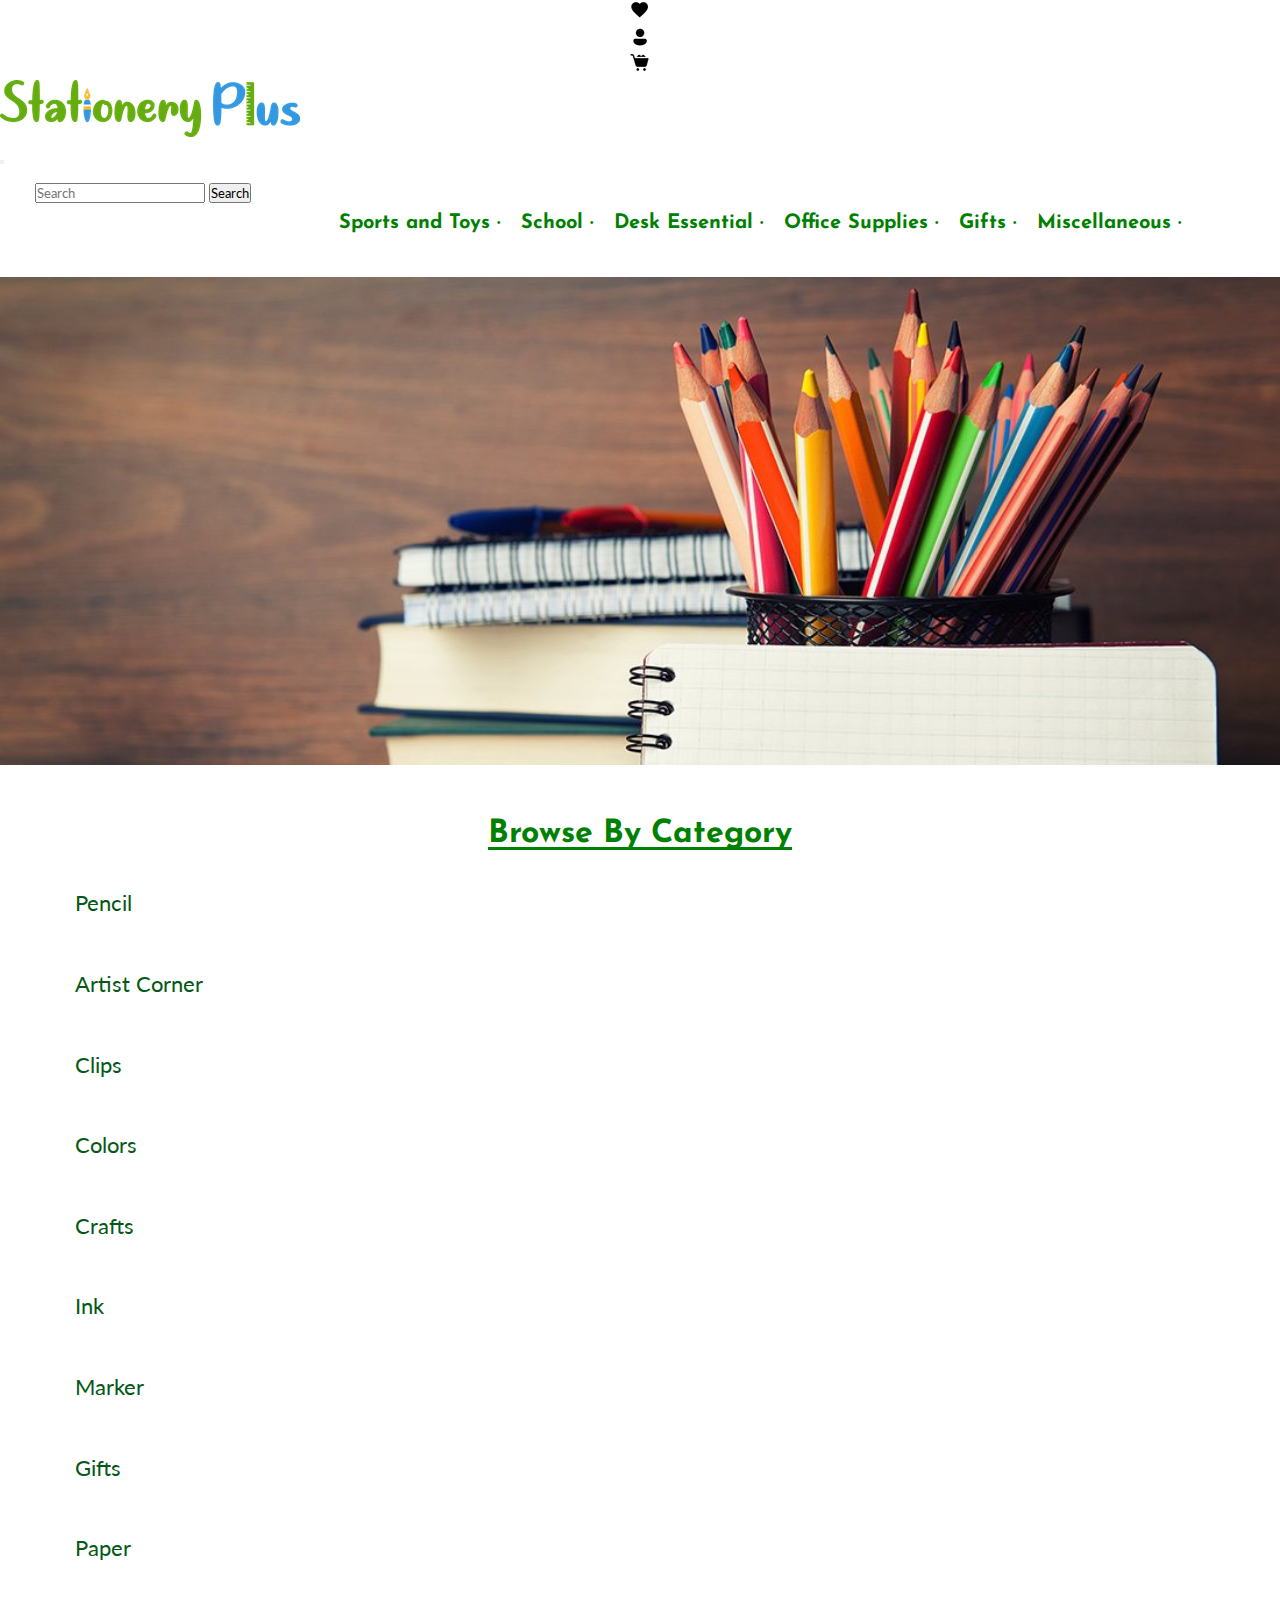
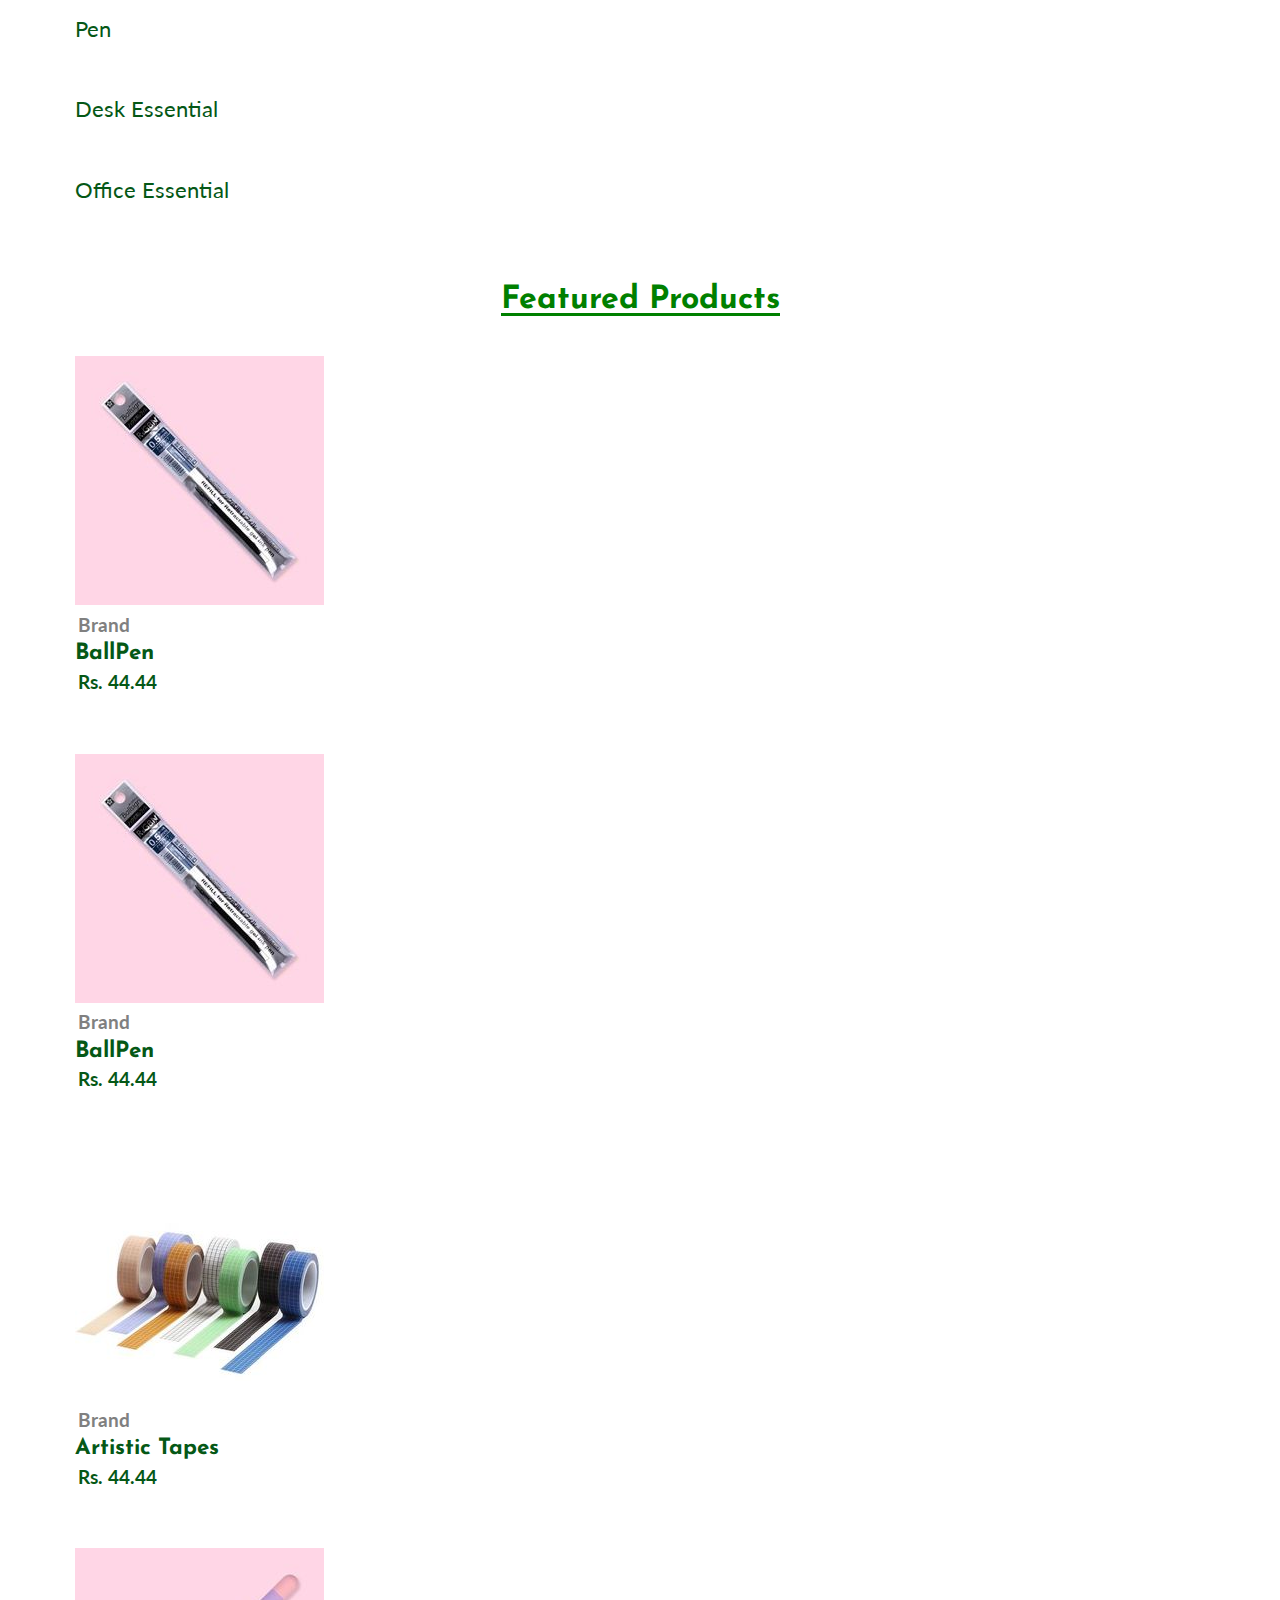
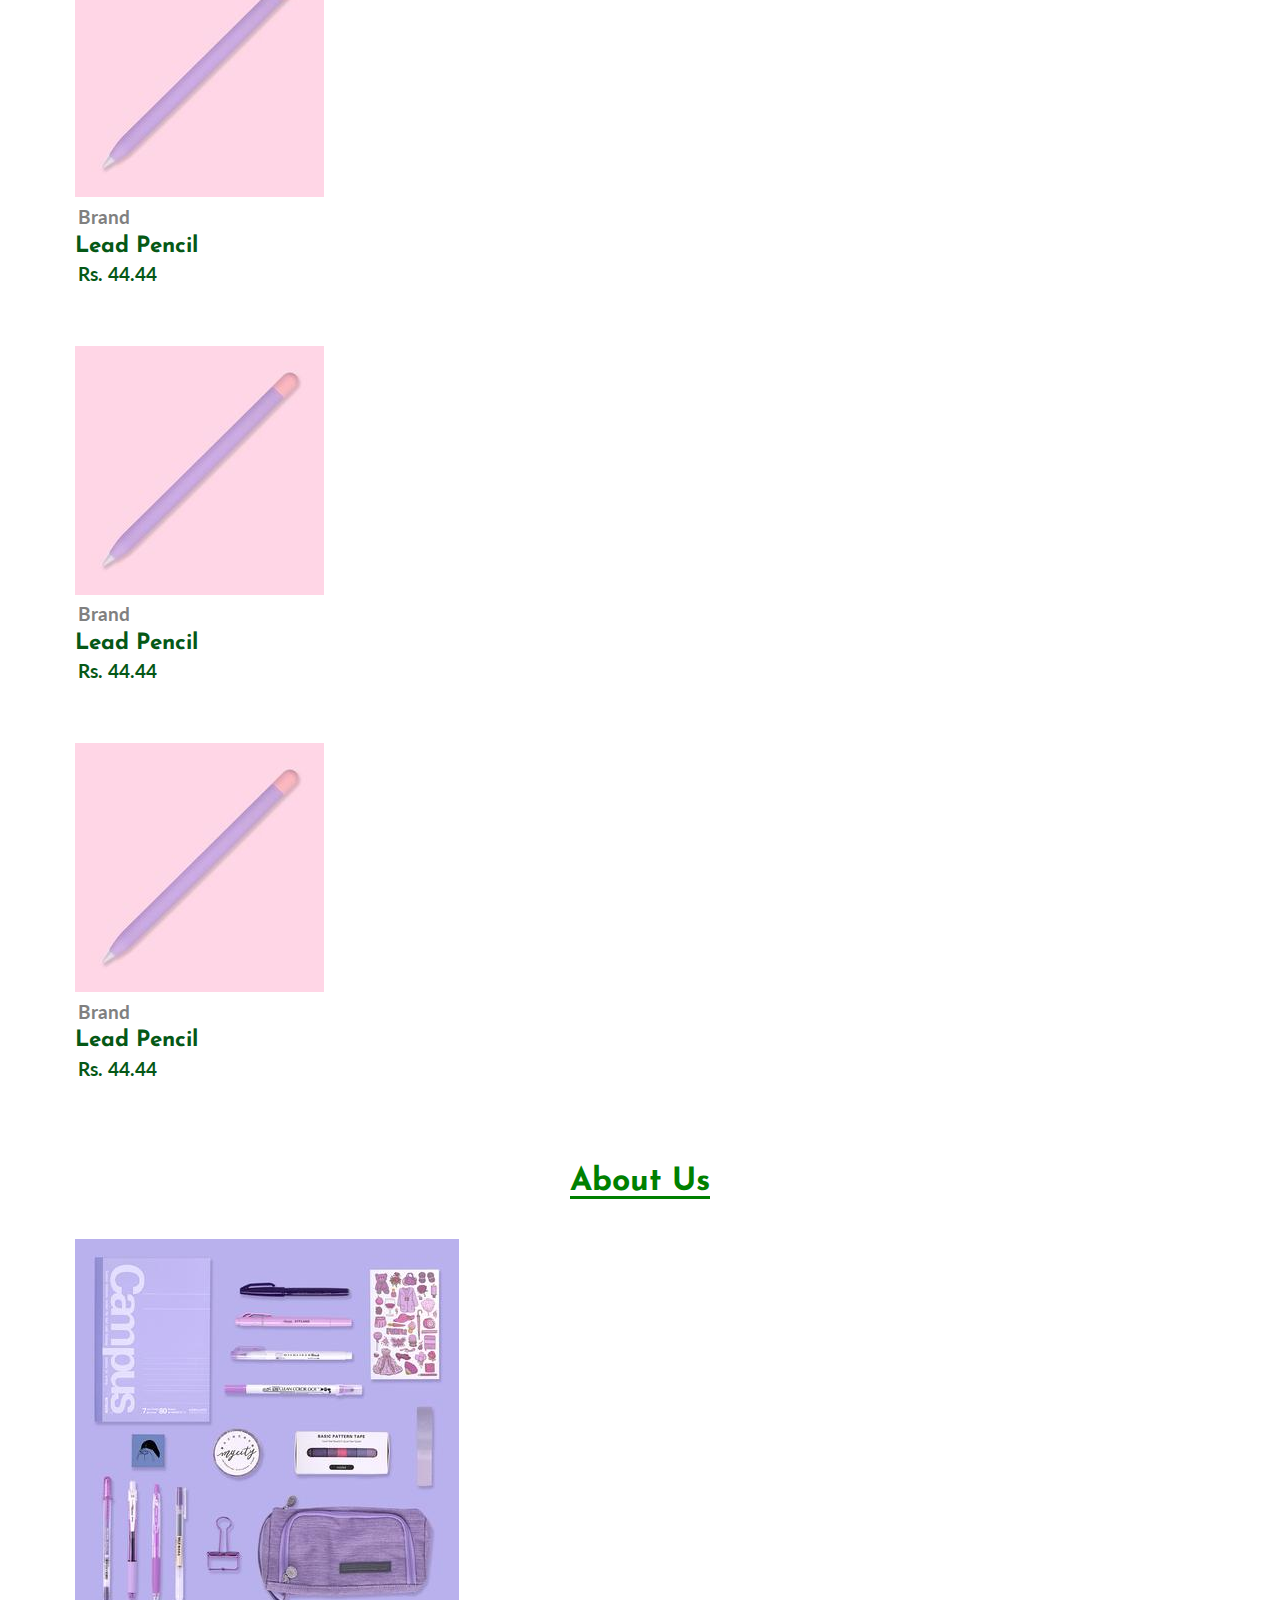
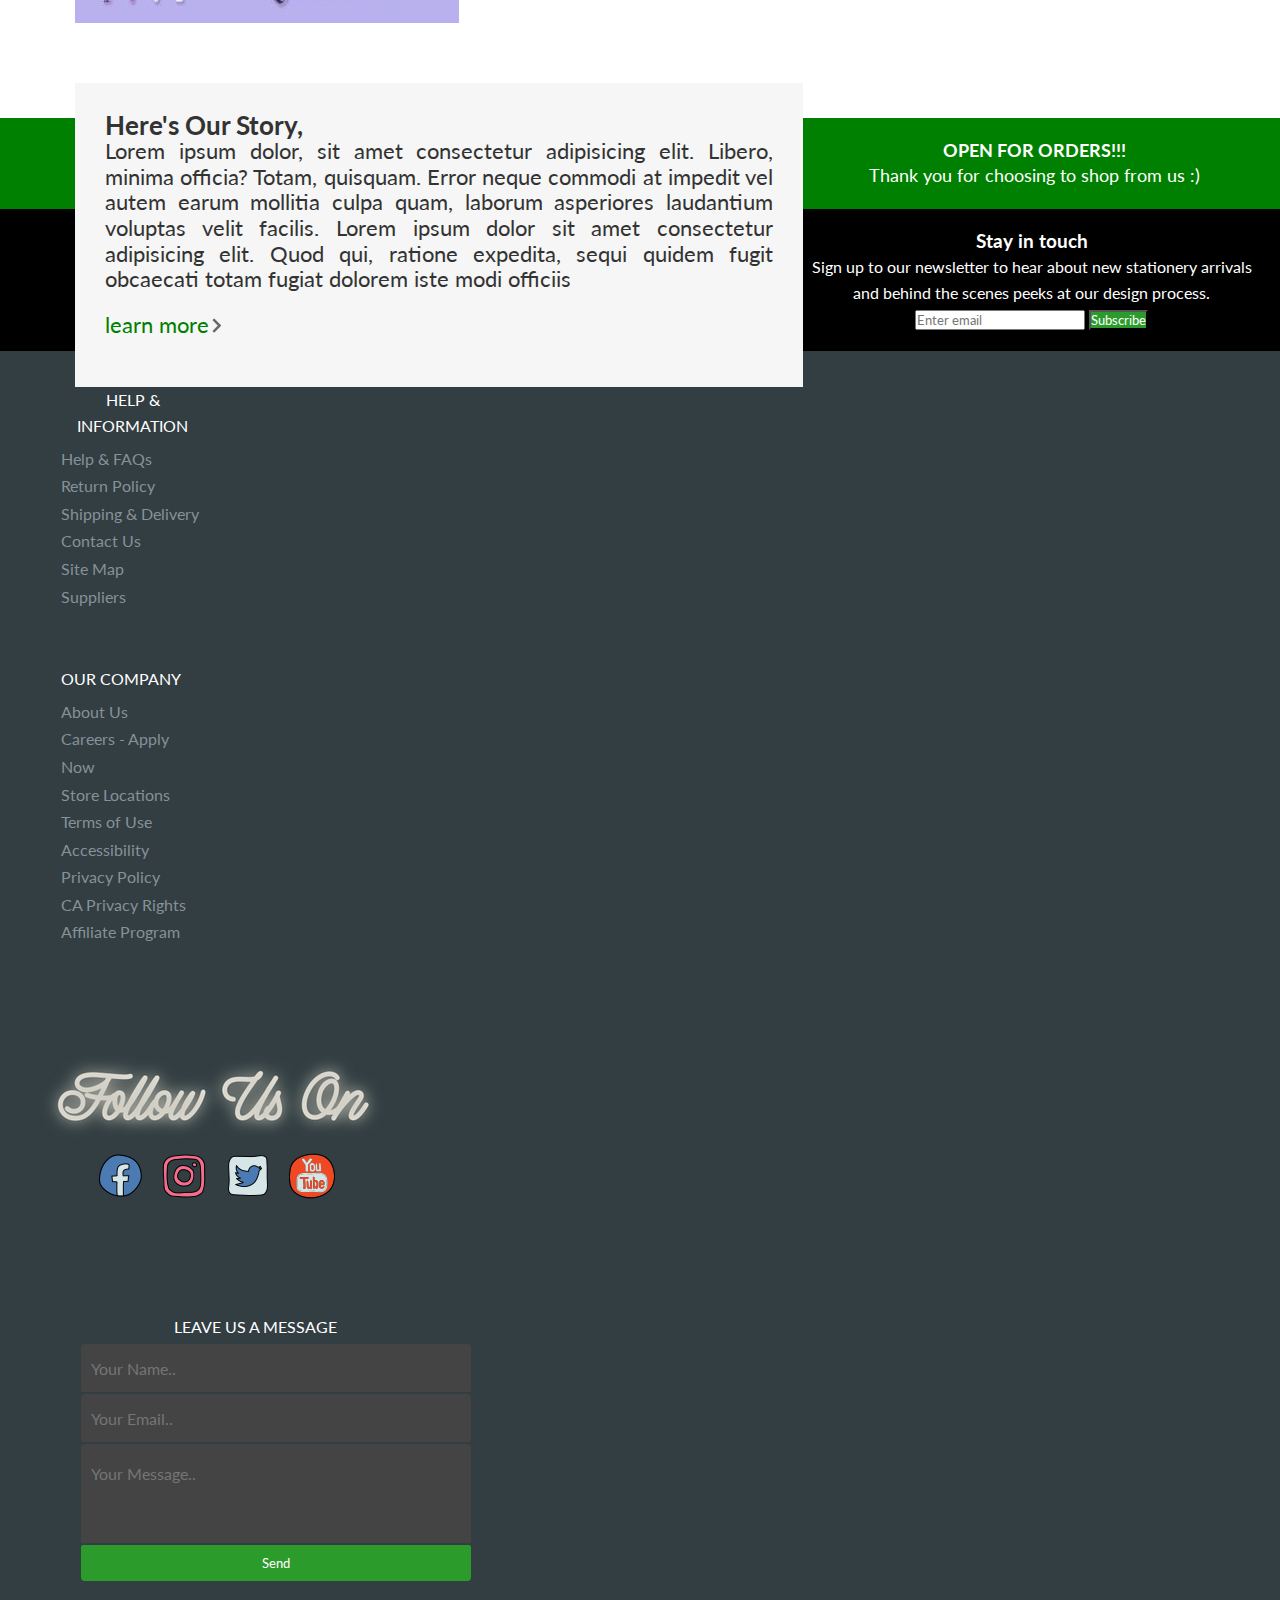
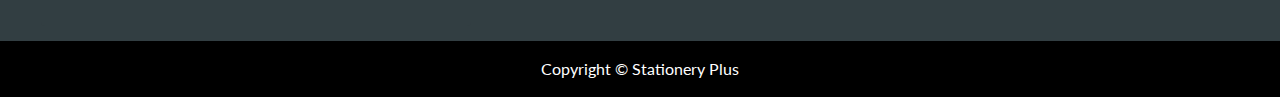
==== commit 89d445c7: "product day 1" ====
--- a/index.html
+++ b/index.html
@@ -71,12 +71,12 @@
     </header>
     <navbar>
         <ul class="bottom-navbar">
-            <li> <a href="./pages/categories.html">Sports and Toys &middot;</a></li>
-            <li><a href="./pages/categories.html">School &middot;</a></li>
-            <li><a href="./pages/categories.html">Desk Essential &middot;</a></li>
-            <li><a href="./pages/categories.html">Office Supplies &middot;</a></li>
-            <li><a href="./pages/categories.html">Gifts &middot;</a></li>
-            <li><a href="./pages/categories.html">Miscellaneous &#183;</a></li>
+            <li> <a href="./pages/categories/sports-and-toys.html">Sports and Toys &middot;</a></li>
+            <li><a href="./pages/categories/school.html">School &middot;</a></li>
+            <li><a href="./pages/categories/desk-essentials.html">Desk Essential &middot;</a></li>
+            <li><a href="./pages/categories/office-supplies.html">Office Supplies &middot;</a></li>
+            <li><a href="./pages/categories/gifts.html">Gifts &middot;</a></li>
+            <li><a href="./pages/categories/misc.html">Miscellaneous &#183;</a></li>
         </ul>
     </navbar>
     <main>
@@ -187,9 +187,9 @@
                 </div>
               </div>
 
-            <span class="view-all"><a href="#">see more
+            <!-- <span class="view-all"><a href="#">see more
                 <span><img class="more-btn" src="./img/icons/view-more.png" alt="view more"></span></a>
-            </span>
+            </span> -->
         </section>
 
 
--- a/css/style.css
+++ b/css/style.css
@@ -6,7 +6,9 @@
     border: none;
     font-size: 15px;
 }
-
+.title{
+    font-family: 'Josefin Sans', sans-serif;
+}
 .button:hover,
 .cart-wrapper:hover,
 .category-item:hover,
@@ -207,4 +209,26 @@
 #button-addon2{
 background-color: #2b9b2b;
 color: #fff;
+}
+
+.page-item{
+    cursor: pointer;
+}
+
+/* .pagination >.page-item:active > .page-link, .page-link:active{
+    background-color: #2b9b2b;
+} */
+
+.pagination > .active
+{
+    color: white !important;
+    background-color: #2b9b2b !important;
+    border: solid 1px #2b9b2b !important;
+    
+}
+
+.pagination > .active:hover
+{
+    background-color: #2b9b2b !important;
+    border: solid 1px #2b9b2b;
 }